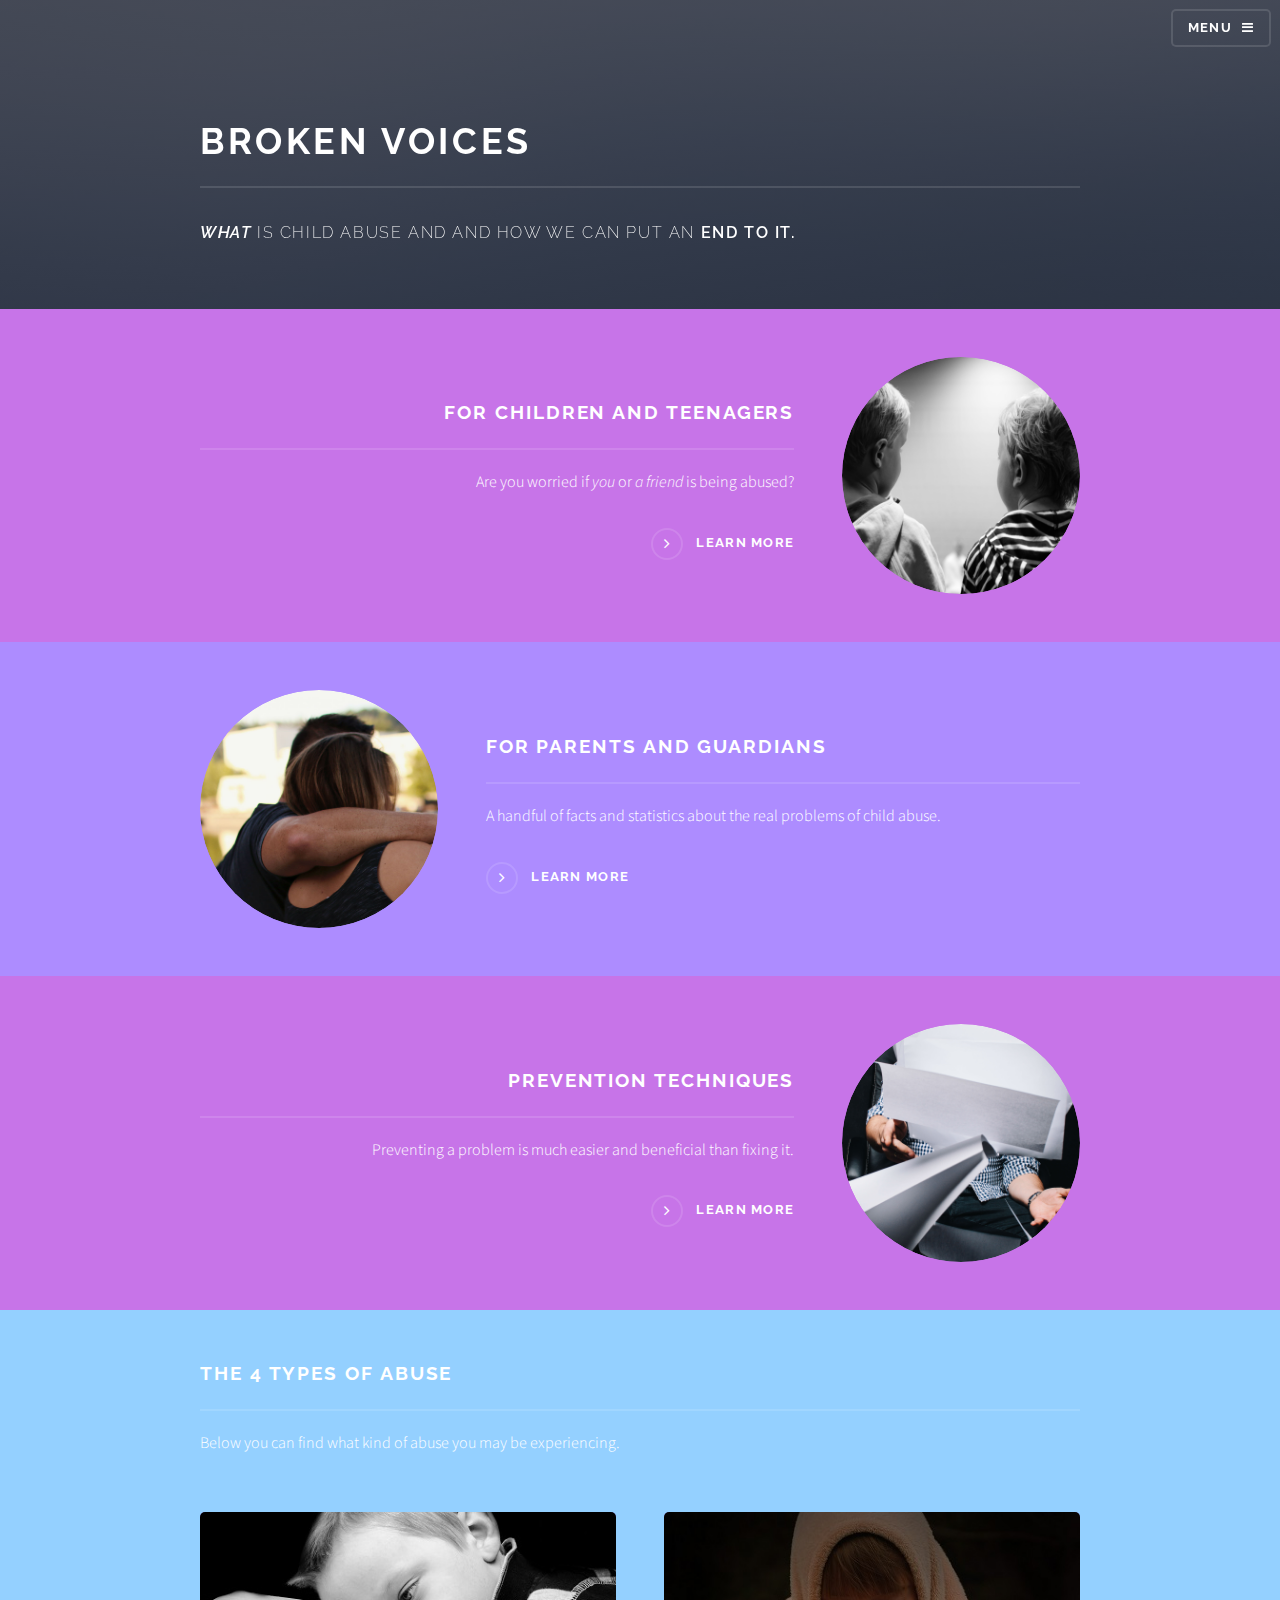
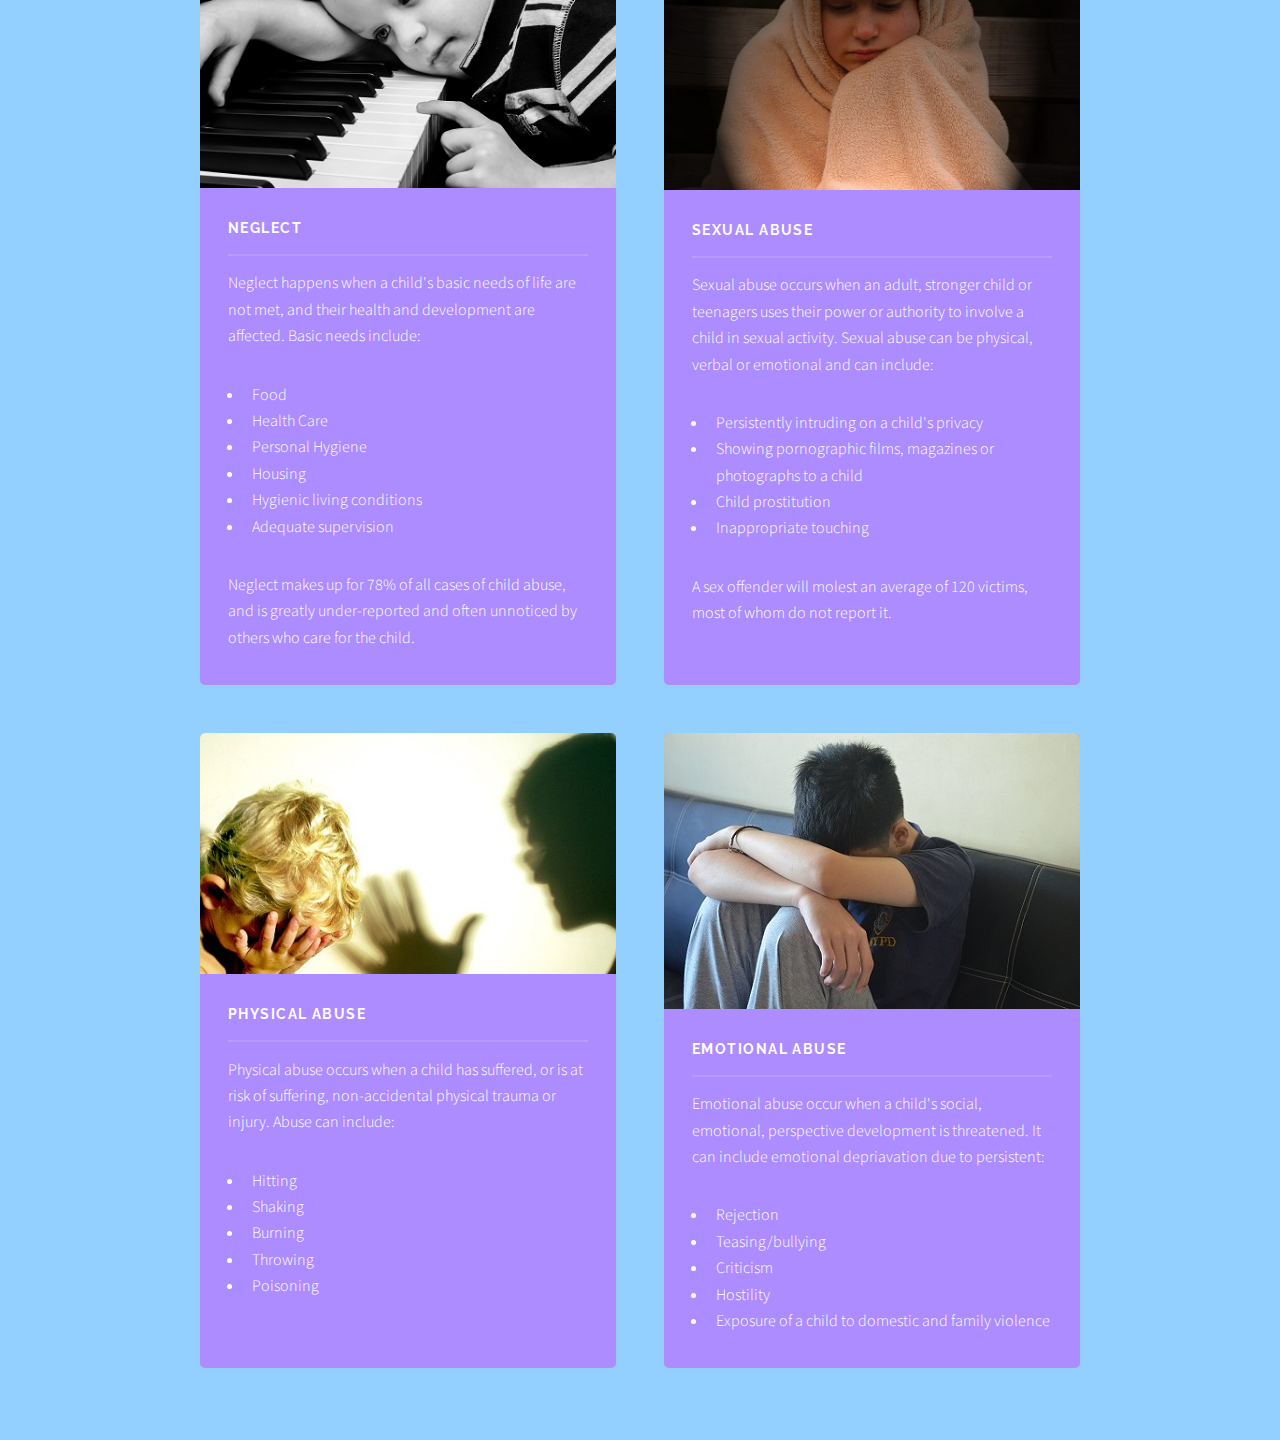
==== index.html @ 7c39f4af "little changes to menu hotfix DART" ====
<!DOCTYPE HTML>
<!--
	Solid State by HTML5 UP
	html5up.net | @n33co
	Free for personal and commercial use under the CCA 3.0 license (html5up.net/license)
-->
<html>
	<head>
		<title>Broken Voices - The Abuse of Children</title>
		<meta charset="utf-8" />
		<meta name="viewport" content="width=device-width, initial-scale=1" />
		<!--[if lte IE 8]><script src="assets/js/ie/html5shiv.js"></script><![endif]-->
		<link rel="stylesheet" href="assets/css/main.css" />
		<!--[if lte IE 9]><link rel="stylesheet" href="assets/css/ie9.css" /><![endif]-->
		<!--[if lte IE 8]><link rel="stylesheet" href="assets/css/ie8.css" /><![endif]-->
        <meta property="og:title" content="Abuse of Children - 
        <meta name="description" content="A site to educate and guide those"/>
	</head>
	<body>

		<!-- Page Wrapper -->
			<div id="page-wrapper">

				<!-- Header -->
					<header id="header" class="alt">
						<h1><a href="index.html">Broken Voices - Home</a></h1>
						<nav>
							<a href="#menu">Menu</a>
						</nav>
					</header>

				<!-- Menu -->
					<nav id="menu">
						<div class="inner">
							<h2>Menu</h2>
							<ul class="links">
								<li><a href="#">Home</a></li>
                                <li><a href="#one">For Children/Teenagers</a></li>
                                <li><a href="#two">For Parents/Guardians</a></li>
                                <li><a href="#three">Prevention</a></li>
								<li><a href="#four">The 4 Types of Abuse</a></li>
							</ul>
							<a href="#" class="close">Close</a>
						</div>
					</nav>

				<!-- Banner -->
					<section id="banner">
						<div class="inner">
							<h2>Broken Voices</h2>
							<p><strong><em>What</em></strong> is child abuse and and how we can put an <strong>end to it.</strong></p>
						</div>
					</section>

				<!-- Wrapper -->
					<section id="wrapper">

						<!-- One -->
							<section id="one" class="wrapper spotlight style1">
								<div class="inner">
									<a href="#" class="image"><img src="images/forkids.jpg" alt="" /></a>
									<div class="content">
										<h2 class="major">For Children and Teenagers</h2>
										<p>Are you worried if <em>you</em> or <em>a friend</em> is being abused?</p>
										<a href="children.html" class="special">Learn more</a>
									</div>
								</div>
							</section>

						<!-- Two -->
							<section id="two" class="wrapper alt spotlight style2">
								<div class="inner">
									<a href="#" class="image"><img src="images/forparents.jpg" alt="" /></a>
									<div class="content">
										<h2 class="major">For Parents and Guardians</h2>
										<p> A handful of facts and statistics about the real problems of child abuse.</p>
										<a href="adults.html" class="special">Learn more</a>
									</div>
								</div>
							</section>

						<!-- Three -->
							<section id="three" class="wrapper spotlight style3">
								<div class="inner">
									<a href="#" class="image"><img src="images/problems.jpg" alt="" /></a>
									<div class="content">
										<h2 class="major">Prevention Techniques</h2>
										<p>Preventing a problem is much easier and beneficial than fixing it.</p>
										<a href="solutions.html" class="special">Learn more</a>
									</div>
								</div>
							</section>
                           

						<!-- Four -->
							<section id="four" class="wrapper alt style1">
								<div class="inner">
									<h2 class="major">The 4 types of Abuse</h2>
									<p>Below you can find what kind of abuse you may be experiencing.</p>
									<section class="features">
										<article>
											<a href="#" class="image"><img src="images/neglect.jpg" alt="" /></a>
											<h3 class="major">Neglect</h3>
											<p>Neglect happens when a child's basic needs of life are not met, and their health and development are affected. Basic needs include:</p>
                                            <ul>
                                                <li>Food
                                                <li>Health Care
                                                <li>Personal Hygiene
                                                <li>Housing
                                                <li>Hygienic living conditions
                                                <li>Adequate supervision
                                            </ul>
                                            <p>Neglect makes up for 78% of all cases of child abuse, and is greatly under-reported and often unnoticed by others who care for the child. </p>
										</article>
										<article>
											<a href="#" class="image"><img src="images/sexual.jpg" alt="" /></a>
											<h3 class="major">SEXUAL ABUSE</h3>
                                            <p>Sexual abuse occurs when an adult, stronger child or teenagers uses their power or authority to involve a child in sexual activity.
                                            Sexual abuse can be physical, verbal or emotional and can include:</p>
											<ul>
                                            <li>Persistently intruding on a child's privacy
                                            <li>Showing pornographic films, magazines or photographs to a child
                                            <li>Child prostitution
                                            <li>Inappropriate touching
                                        </ul>
                                        <p>A sex offender will molest an average of 120 victims, most of whom do not report it.</p>
										</article>
										<article>
											<a href="#" class="image"><img src="images/physical.png" alt="" /></a>
											<h3 class="major">PHYSICAL ABUSE</h3>
											<p>Physical abuse occurs when a child has suffered, or is at risk of suffering, non-accidental physical trauma or injury. Abuse can include:</p>
                                            <ul>
                                            <li>Hitting
                                            <li>Shaking
                                            <li>Burning
                                            <li>Throwing
                                            <li>Poisoning
                                        </ul>
										</article>
										<article>
											<a href="#" class="image"><img src="images/emotional.jpg" alt="" /></a>
											<h3 class="major">Emotional Abuse</h3>
											<p>Emotional abuse occur when a child's social, emotional, perspective development is threatened. It can include emotional depriavation due to persistent:</p>
                                            <ul>
                                                <li>Rejection
                                                <li>Teasing/bullying
                                                <li>Criticism
                                                <li>Hostility
                                                <li>Exposure of a child to domestic and family violence
                                            </ul>
										</article>
									</section>
								</div>
							</section>

					</section>

		<!-- Scripts -->
			<script src="assets/js/skel.min.js"></script>
			<script src="assets/js/jquery.min.js"></script>
			<script src="assets/js/jquery.scrollex.min.js"></script>
			<script src="assets/js/util.js"></script>
			<!--[if lte IE 8]><script src="assets/js/ie/respond.min.js"></script><![endif]-->
			<script src="assets/js/main.js"></script>

	</body>
</html>
---- assets/css/main.css ----
@import url(font-awesome.min.css);
@import url("https://fonts.googleapis.com/css?family=Raleway:200,700|Source+Sans+Pro:300,600,300italic,600italic");

/*
	Solid State by HTML5 UP
	html5up.net | @n33co
	Free for personal and commercial use under the CCA 3.0 license (html5up.net/license)
*/

/* Reset */

	html, body, div, span, applet, object, iframe, h1, h2, h3, h4, h5, h6, p, blockquote, pre, a, abbr, acronym, address, big, cite, code, del, dfn, em, img, ins, kbd, q, s, samp, small, strike, strong, sub, sup, tt, var, b, u, i, center, dl, dt, dd, ol, ul, li, fieldset, form, label, legend, table, caption, tbody, tfoot, thead, tr, th, td, article, aside, canvas, details, embed, figure, figcaption, footer, header, hgroup, menu, nav, output, ruby, section, summary, time, mark, audio, video {
		margin: 0;
		padding: 0;
		border: 0;
		font-size: 100%;
		font: inherit;
		vertical-align: baseline;
	}

	article, aside, details, figcaption, figure, footer, header, hgroup, menu, nav, section {
		display: block;
	}

	body {
		line-height: 1;
	}

	ol, ul {
		list-style: none;
	}

	blockquote, q {
		quotes: none;
	}

	blockquote:before, blockquote:after, q:before, q:after {
		content: '';
		content: none;
	}

	table {
		border-collapse: collapse;
		border-spacing: 0;
	}

	body {
		-webkit-text-size-adjust: none;
	}

/* Box Model */

	*, *:before, *:after {
		-moz-box-sizing: border-box;
		-webkit-box-sizing: border-box;
		box-sizing: border-box;
	}

/* Grid */

	.row {
		border-bottom: solid 1px transparent;
		-moz-box-sizing: border-box;
		-webkit-box-sizing: border-box;
		box-sizing: border-box;
	}

	.row > * {
		float: left;
		-moz-box-sizing: border-box;
		-webkit-box-sizing: border-box;
		box-sizing: border-box;
	}

	.row:after, .row:before {
		content: '';
		display: block;
		clear: both;
		height: 0;
	}

	.row.uniform > * > :first-child {
		margin-top: 0;
	}

	.row.uniform > * > :last-child {
		margin-bottom: 0;
	}

	.row.\30 \25 > * {
		padding: 0 0 0 0em;
	}

	.row.\30 \25 {
		margin: 0 0 -1px 0em;
	}

	.row.uniform.\30 \25 > * {
		padding: 0em 0 0 0em;
	}

	.row.uniform.\30 \25 {
		margin: 0em 0 -1px 0em;
	}

	.row > * {
		padding: 0 0 0 1.75em;
	}

	.row {
		margin: 0 0 -1px -1.75em;
	}

	.row.uniform > * {
		padding: 1.75em 0 0 1.75em;
	}

	.row.uniform {
		margin: -1.75em 0 -1px -1.75em;
	}

	.row.\32 00\25 > * {
		padding: 0 0 0 3.5em;
	}

	.row.\32 00\25 {
		margin: 0 0 -1px -3.5em;
	}

	.row.uniform.\32 00\25 > * {
		padding: 3.5em 0 0 3.5em;
	}

	.row.uniform.\32 00\25 {
		margin: -3.5em 0 -1px -3.5em;
	}

	.row.\31 50\25 > * {
		padding: 0 0 0 2.625em;
	}

	.row.\31 50\25 {
		margin: 0 0 -1px -2.625em;
	}

	.row.uniform.\31 50\25 > * {
		padding: 2.625em 0 0 2.625em;
	}

	.row.uniform.\31 50\25 {
		margin: -2.625em 0 -1px -2.625em;
	}

	.row.\35 0\25 > * {
		padding: 0 0 0 0.875em;
	}

	.row.\35 0\25 {
		margin: 0 0 -1px -0.875em;
	}

	.row.uniform.\35 0\25 > * {
		padding: 0.875em 0 0 0.875em;
	}

	.row.uniform.\35 0\25 {
		margin: -0.875em 0 -1px -0.875em;
	}

	.row.\32 5\25 > * {
		padding: 0 0 0 0.4375em;
	}

	.row.\32 5\25 {
		margin: 0 0 -1px -0.4375em;
	}

	.row.uniform.\32 5\25 > * {
		padding: 0.4375em 0 0 0.4375em;
	}

	.row.uniform.\32 5\25 {
		margin: -0.4375em 0 -1px -0.4375em;
	}

	.\31 2u, .\31 2u\24 {
		width: 100%;
		clear: none;
		margin-left: 0;
	}

	.\31 1u, .\31 1u\24 {
		width: 91.6666666667%;
		clear: none;
		margin-left: 0;
	}

	.\31 0u, .\31 0u\24 {
		width: 83.3333333333%;
		clear: none;
		margin-left: 0;
	}

	.\39 u, .\39 u\24 {
		width: 75%;
		clear: none;
		margin-left: 0;
	}

	.\38 u, .\38 u\24 {
		width: 66.6666666667%;
		clear: none;
		margin-left: 0;
	}

	.\37 u, .\37 u\24 {
		width: 58.3333333333%;
		clear: none;
		margin-left: 0;
	}

	.\36 u, .\36 u\24 {
		width: 50%;
		clear: none;
		margin-left: 0;
	}

	.\35 u, .\35 u\24 {
		width: 41.6666666667%;
		clear: none;
		margin-left: 0;
	}

	.\34 u, .\34 u\24 {
		width: 33.3333333333%;
		clear: none;
		margin-left: 0;
	}

	.\33 u, .\33 u\24 {
		width: 25%;
		clear: none;
		margin-left: 0;
	}

	.\32 u, .\32 u\24 {
		width: 16.6666666667%;
		clear: none;
		margin-left: 0;
	}

	.\31 u, .\31 u\24 {
		width: 8.3333333333%;
		clear: none;
		margin-left: 0;
	}

	.\31 2u\24 + *,
	.\31 1u\24 + *,
	.\31 0u\24 + *,
	.\39 u\24 + *,
	.\38 u\24 + *,
	.\37 u\24 + *,
	.\36 u\24 + *,
	.\35 u\24 + *,
	.\34 u\24 + *,
	.\33 u\24 + *,
	.\32 u\24 + *,
	.\31 u\24 + * {
		clear: left;
	}

	.\-11u {
		margin-left: 91.66667%;
	}

	.\-10u {
		margin-left: 83.33333%;
	}

	.\-9u {
		margin-left: 75%;
	}

	.\-8u {
		margin-left: 66.66667%;
	}

	.\-7u {
		margin-left: 58.33333%;
	}

	.\-6u {
		margin-left: 50%;
	}

	.\-5u {
		margin-left: 41.66667%;
	}

	.\-4u {
		margin-left: 33.33333%;
	}

	.\-3u {
		margin-left: 25%;
	}

	.\-2u {
		margin-left: 16.66667%;
	}

	.\-1u {
		margin-left: 8.33333%;
	}

	@media screen and (max-width: 1680px) {

		.row > * {
			padding: 0 0 0 1.75em;
		}

		.row {
			margin: 0 0 -1px -1.75em;
		}

		.row.uniform > * {
			padding: 1.75em 0 0 1.75em;
		}

		.row.uniform {
			margin: -1.75em 0 -1px -1.75em;
		}

		.row.\32 00\25 > * {
			padding: 0 0 0 3.5em;
		}

		.row.\32 00\25 {
			margin: 0 0 -1px -3.5em;
		}

		.row.uniform.\32 00\25 > * {
			padding: 3.5em 0 0 3.5em;
		}

		.row.uniform.\32 00\25 {
			margin: -3.5em 0 -1px -3.5em;
		}

		.row.\31 50\25 > * {
			padding: 0 0 0 2.625em;
		}

		.row.\31 50\25 {
			margin: 0 0 -1px -2.625em;
		}

		.row.uniform.\31 50\25 > * {
			padding: 2.625em 0 0 2.625em;
		}

		.row.uniform.\31 50\25 {
			margin: -2.625em 0 -1px -2.625em;
		}

		.row.\35 0\25 > * {
			padding: 0 0 0 0.875em;
		}

		.row.\35 0\25 {
			margin: 0 0 -1px -0.875em;
		}

		.row.uniform.\35 0\25 > * {
			padding: 0.875em 0 0 0.875em;
		}

		.row.uniform.\35 0\25 {
			margin: -0.875em 0 -1px -0.875em;
		}

		.row.\32 5\25 > * {
			padding: 0 0 0 0.4375em;
		}

		.row.\32 5\25 {
			margin: 0 0 -1px -0.4375em;
		}

		.row.uniform.\32 5\25 > * {
			padding: 0.4375em 0 0 0.4375em;
		}

		.row.uniform.\32 5\25 {
			margin: -0.4375em 0 -1px -0.4375em;
		}

		.\31 2u\28xlarge\29, .\31 2u\24\28xlarge\29 {
			width: 100%;
			clear: none;
			margin-left: 0;
		}

		.\31 1u\28xlarge\29, .\31 1u\24\28xlarge\29 {
			width: 91.6666666667%;
			clear: none;
			margin-left: 0;
		}

		.\31 0u\28xlarge\29, .\31 0u\24\28xlarge\29 {
			width: 83.3333333333%;
			clear: none;
			margin-left: 0;
		}

		.\39 u\28xlarge\29, .\39 u\24\28xlarge\29 {
			width: 75%;
			clear: none;
			margin-left: 0;
		}

		.\38 u\28xlarge\29, .\38 u\24\28xlarge\29 {
			width: 66.6666666667%;
			clear: none;
			margin-left: 0;
		}

		.\37 u\28xlarge\29, .\37 u\24\28xlarge\29 {
			width: 58.3333333333%;
			clear: none;
			margin-left: 0;
		}

		.\36 u\28xlarge\29, .\36 u\24\28xlarge\29 {
			width: 50%;
			clear: none;
			margin-left: 0;
		}

		.\35 u\28xlarge\29, .\35 u\24\28xlarge\29 {
			width: 41.6666666667%;
			clear: none;
			margin-left: 0;
		}

		.\34 u\28xlarge\29, .\34 u\24\28xlarge\29 {
			width: 33.3333333333%;
			clear: none;
			margin-left: 0;
		}

		.\33 u\28xlarge\29, .\33 u\24\28xlarge\29 {
			width: 25%;
			clear: none;
			margin-left: 0;
		}

		.\32 u\28xlarge\29, .\32 u\24\28xlarge\29 {
			width: 16.6666666667%;
			clear: none;
			margin-left: 0;
		}

		.\31 u\28xlarge\29, .\31 u\24\28xlarge\29 {
			width: 8.3333333333%;
			clear: none;
			margin-left: 0;
		}

		.\31 2u\24\28xlarge\29 + *,
		.\31 1u\24\28xlarge\29 + *,
		.\31 0u\24\28xlarge\29 + *,
		.\39 u\24\28xlarge\29 + *,
		.\38 u\24\28xlarge\29 + *,
		.\37 u\24\28xlarge\29 + *,
		.\36 u\24\28xlarge\29 + *,
		.\35 u\24\28xlarge\29 + *,
		.\34 u\24\28xlarge\29 + *,
		.\33 u\24\28xlarge\29 + *,
		.\32 u\24\28xlarge\29 + *,
		.\31 u\24\28xlarge\29 + * {
			clear: left;
		}

		.\-11u\28xlarge\29 {
			margin-left: 91.66667%;
		}

		.\-10u\28xlarge\29 {
			margin-left: 83.33333%;
		}

		.\-9u\28xlarge\29 {
			margin-left: 75%;
		}

		.\-8u\28xlarge\29 {
			margin-left: 66.66667%;
		}

		.\-7u\28xlarge\29 {
			margin-left: 58.33333%;
		}

		.\-6u\28xlarge\29 {
			margin-left: 50%;
		}

		.\-5u\28xlarge\29 {
			margin-left: 41.66667%;
		}

		.\-4u\28xlarge\29 {
			margin-left: 33.33333%;
		}

		.\-3u\28xlarge\29 {
			margin-left: 25%;
		}

		.\-2u\28xlarge\29 {
			margin-left: 16.66667%;
		}

		.\-1u\28xlarge\29 {
			margin-left: 8.33333%;
		}

	}

	@media screen and (max-width: 1280px) {

		.row > * {
			padding: 0 0 0 1.75em;
		}

		.row {
			margin: 0 0 -1px -1.75em;
		}

		.row.uniform > * {
			padding: 1.75em 0 0 1.75em;
		}

		.row.uniform {
			margin: -1.75em 0 -1px -1.75em;
		}

		.row.\32 00\25 > * {
			padding: 0 0 0 3.5em;
		}

		.row.\32 00\25 {
			margin: 0 0 -1px -3.5em;
		}

		.row.uniform.\32 00\25 > * {
			padding: 3.5em 0 0 3.5em;
		}

		.row.uniform.\32 00\25 {
			margin: -3.5em 0 -1px -3.5em;
		}

		.row.\31 50\25 > * {
			padding: 0 0 0 2.625em;
		}

		.row.\31 50\25 {
			margin: 0 0 -1px -2.625em;
		}

		.row.uniform.\31 50\25 > * {
			padding: 2.625em 0 0 2.625em;
		}

		.row.uniform.\31 50\25 {
			margin: -2.625em 0 -1px -2.625em;
		}

		.row.\35 0\25 > * {
			padding: 0 0 0 0.875em;
		}

		.row.\35 0\25 {
			margin: 0 0 -1px -0.875em;
		}

		.row.uniform.\35 0\25 > * {
			padding: 0.875em 0 0 0.875em;
		}

		.row.uniform.\35 0\25 {
			margin: -0.875em 0 -1px -0.875em;
		}

		.row.\32 5\25 > * {
			padding: 0 0 0 0.4375em;
		}

		.row.\32 5\25 {
			margin: 0 0 -1px -0.4375em;
		}

		.row.uniform.\32 5\25 > * {
			padding: 0.4375em 0 0 0.4375em;
		}

		.row.uniform.\32 5\25 {
			margin: -0.4375em 0 -1px -0.4375em;
		}

		.\31 2u\28large\29, .\31 2u\24\28large\29 {
			width: 100%;
			clear: none;
			margin-left: 0;
		}

		.\31 1u\28large\29, .\31 1u\24\28large\29 {
			width: 91.6666666667%;
			clear: none;
			margin-left: 0;
		}

		.\31 0u\28large\29, .\31 0u\24\28large\29 {
			width: 83.3333333333%;
			clear: none;
			margin-left: 0;
		}

		.\39 u\28large\29, .\39 u\24\28large\29 {
			width: 75%;
			clear: none;
			margin-left: 0;
		}

		.\38 u\28large\29, .\38 u\24\28large\29 {
			width: 66.6666666667%;
			clear: none;
			margin-left: 0;
		}

		.\37 u\28large\29, .\37 u\24\28large\29 {
			width: 58.3333333333%;
			clear: none;
			margin-left: 0;
		}

		.\36 u\28large\29, .\36 u\24\28large\29 {
			width: 50%;
			clear: none;
			margin-left: 0;
		}

		.\35 u\28large\29, .\35 u\24\28large\29 {
			width: 41.6666666667%;
			clear: none;
			margin-left: 0;
		}

		.\34 u\28large\29, .\34 u\24\28large\29 {
			width: 33.3333333333%;
			clear: none;
			margin-left: 0;
		}

		.\33 u\28large\29, .\33 u\24\28large\29 {
			width: 25%;
			clear: none;
			margin-left: 0;
		}

		.\32 u\28large\29, .\32 u\24\28large\29 {
			width: 16.6666666667%;
			clear: none;
			margin-left: 0;
		}

		.\31 u\28large\29, .\31 u\24\28large\29 {
			width: 8.3333333333%;
			clear: none;
			margin-left: 0;
		}

		.\31 2u\24\28large\29 + *,
		.\31 1u\24\28large\29 + *,
		.\31 0u\24\28large\29 + *,
		.\39 u\24\28large\29 + *,
		.\38 u\24\28large\29 + *,
		.\37 u\24\28large\29 + *,
		.\36 u\24\28large\29 + *,
		.\35 u\24\28large\29 + *,
		.\34 u\24\28large\29 + *,
		.\33 u\24\28large\29 + *,
		.\32 u\24\28large\29 + *,
		.\31 u\24\28large\29 + * {
			clear: left;
		}

		.\-11u\28large\29 {
			margin-left: 91.66667%;
		}

		.\-10u\28large\29 {
			margin-left: 83.33333%;
		}

		.\-9u\28large\29 {
			margin-left: 75%;
		}

		.\-8u\28large\29 {
			margin-left: 66.66667%;
		}

		.\-7u\28large\29 {
			margin-left: 58.33333%;
		}

		.\-6u\28large\29 {
			margin-left: 50%;
		}

		.\-5u\28large\29 {
			margin-left: 41.66667%;
		}

		.\-4u\28large\29 {
			margin-left: 33.33333%;
		}

		.\-3u\28large\29 {
			margin-left: 25%;
		}

		.\-2u\28large\29 {
			margin-left: 16.66667%;
		}

		.\-1u\28large\29 {
			margin-left: 8.33333%;
		}

	}

	@media screen and (max-width: 980px) {

		.row > * {
			padding: 0 0 0 1.75em;
		}

		.row {
			margin: 0 0 -1px -1.75em;
		}

		.row.uniform > * {
			padding: 1.75em 0 0 1.75em;
		}

		.row.uniform {
			margin: -1.75em 0 -1px -1.75em;
		}

		.row.\32 00\25 > * {
			padding: 0 0 0 3.5em;
		}

		.row.\32 00\25 {
			margin: 0 0 -1px -3.5em;
		}

		.row.uniform.\32 00\25 > * {
			padding: 3.5em 0 0 3.5em;
		}

		.row.uniform.\32 00\25 {
			margin: -3.5em 0 -1px -3.5em;
		}

		.row.\31 50\25 > * {
			padding: 0 0 0 2.625em;
		}

		.row.\31 50\25 {
			margin: 0 0 -1px -2.625em;
		}

		.row.uniform.\31 50\25 > * {
			padding: 2.625em 0 0 2.625em;
		}

		.row.uniform.\31 50\25 {
			margin: -2.625em 0 -1px -2.625em;
		}

		.row.\35 0\25 > * {
			padding: 0 0 0 0.875em;
		}

		.row.\35 0\25 {
			margin: 0 0 -1px -0.875em;
		}

		.row.uniform.\35 0\25 > * {
			padding: 0.875em 0 0 0.875em;
		}

		.row.uniform.\35 0\25 {
			margin: -0.875em 0 -1px -0.875em;
		}

		.row.\32 5\25 > * {
			padding: 0 0 0 0.4375em;
		}

		.row.\32 5\25 {
			margin: 0 0 -1px -0.4375em;
		}

		.row.uniform.\32 5\25 > * {
			padding: 0.4375em 0 0 0.4375em;
		}

		.row.uniform.\32 5\25 {
			margin: -0.4375em 0 -1px -0.4375em;
		}

		.\31 2u\28medium\29, .\31 2u\24\28medium\29 {
			width: 100%;
			clear: none;
			margin-left: 0;
		}

		.\31 1u\28medium\29, .\31 1u\24\28medium\29 {
			width: 91.6666666667%;
			clear: none;
			margin-left: 0;
		}

		.\31 0u\28medium\29, .\31 0u\24\28medium\29 {
			width: 83.3333333333%;
			clear: none;
			margin-left: 0;
		}

		.\39 u\28medium\29, .\39 u\24\28medium\29 {
			width: 75%;
			clear: none;
			margin-left: 0;
		}

		.\38 u\28medium\29, .\38 u\24\28medium\29 {
			width: 66.6666666667%;
			clear: none;
			margin-left: 0;
		}

		.\37 u\28medium\29, .\37 u\24\28medium\29 {
			width: 58.3333333333%;
			clear: none;
			margin-left: 0;
		}

		.\36 u\28medium\29, .\36 u\24\28medium\29 {
			width: 50%;
			clear: none;
			margin-left: 0;
		}

		.\35 u\28medium\29, .\35 u\24\28medium\29 {
			width: 41.6666666667%;
			clear: none;
			margin-left: 0;
		}

		.\34 u\28medium\29, .\34 u\24\28medium\29 {
			width: 33.3333333333%;
			clear: none;
			margin-left: 0;
		}

		.\33 u\28medium\29, .\33 u\24\28medium\29 {
			width: 25%;
			clear: none;
			margin-left: 0;
		}

		.\32 u\28medium\29, .\32 u\24\28medium\29 {
			width: 16.6666666667%;
			clear: none;
			margin-left: 0;
		}

		.\31 u\28medium\29, .\31 u\24\28medium\29 {
			width: 8.3333333333%;
			clear: none;
			margin-left: 0;
		}

		.\31 2u\24\28medium\29 + *,
		.\31 1u\24\28medium\29 + *,
		.\31 0u\24\28medium\29 + *,
		.\39 u\24\28medium\29 + *,
		.\38 u\24\28medium\29 + *,
		.\37 u\24\28medium\29 + *,
		.\36 u\24\28medium\29 + *,
		.\35 u\24\28medium\29 + *,
		.\34 u\24\28medium\29 + *,
		.\33 u\24\28medium\29 + *,
		.\32 u\24\28medium\29 + *,
		.\31 u\24\28medium\29 + * {
			clear: left;
		}

		.\-11u\28medium\29 {
			margin-left: 91.66667%;
		}

		.\-10u\28medium\29 {
			margin-left: 83.33333%;
		}

		.\-9u\28medium\29 {
			margin-left: 75%;
		}

		.\-8u\28medium\29 {
			margin-left: 66.66667%;
		}

		.\-7u\28medium\29 {
			margin-left: 58.33333%;
		}

		.\-6u\28medium\29 {
			margin-left: 50%;
		}

		.\-5u\28medium\29 {
			margin-left: 41.66667%;
		}

		.\-4u\28medium\29 {
			margin-left: 33.33333%;
		}

		.\-3u\28medium\29 {
			margin-left: 25%;
		}

		.\-2u\28medium\29 {
			margin-left: 16.66667%;
		}

		.\-1u\28medium\29 {
			margin-left: 8.33333%;
		}

	}

	@media screen and (max-width: 736px) {

		.row > * {
			padding: 0 0 0 1.25em;
		}

		.row {
			margin: 0 0 -1px -1.25em;
		}

		.row.uniform > * {
			padding: 1.25em 0 0 1.25em;
		}

		.row.uniform {
			margin: -1.25em 0 -1px -1.25em;
		}

		.row.\32 00\25 > * {
			padding: 0 0 0 2.5em;
		}

		.row.\32 00\25 {
			margin: 0 0 -1px -2.5em;
		}

		.row.uniform.\32 00\25 > * {
			padding: 2.5em 0 0 2.5em;
		}

		.row.uniform.\32 00\25 {
			margin: -2.5em 0 -1px -2.5em;
		}

		.row.\31 50\25 > * {
			padding: 0 0 0 1.875em;
		}

		.row.\31 50\25 {
			margin: 0 0 -1px -1.875em;
		}

		.row.uniform.\31 50\25 > * {
			padding: 1.875em 0 0 1.875em;
		}

		.row.uniform.\31 50\25 {
			margin: -1.875em 0 -1px -1.875em;
		}

		.row.\35 0\25 > * {
			padding: 0 0 0 0.625em;
		}

		.row.\35 0\25 {
			margin: 0 0 -1px -0.625em;
		}

		.row.uniform.\35 0\25 > * {
			padding: 0.625em 0 0 0.625em;
		}

		.row.uniform.\35 0\25 {
			margin: -0.625em 0 -1px -0.625em;
		}

		.row.\32 5\25 > * {
			padding: 0 0 0 0.3125em;
		}

		.row.\32 5\25 {
			margin: 0 0 -1px -0.3125em;
		}

		.row.uniform.\32 5\25 > * {
			padding: 0.3125em 0 0 0.3125em;
		}

		.row.uniform.\32 5\25 {
			margin: -0.3125em 0 -1px -0.3125em;
		}

		.\31 2u\28small\29, .\31 2u\24\28small\29 {
			width: 100%;
			clear: none;
			margin-left: 0;
		}

		.\31 1u\28small\29, .\31 1u\24\28small\29 {
			width: 91.6666666667%;
			clear: none;
			margin-left: 0;
		}

		.\31 0u\28small\29, .\31 0u\24\28small\29 {
			width: 83.3333333333%;
			clear: none;
			margin-left: 0;
		}

		.\39 u\28small\29, .\39 u\24\28small\29 {
			width: 75%;
			clear: none;
			margin-left: 0;
		}

		.\38 u\28small\29, .\38 u\24\28small\29 {
			width: 66.6666666667%;
			clear: none;
			margin-left: 0;
		}

		.\37 u\28small\29, .\37 u\24\28small\29 {
			width: 58.3333333333%;
			clear: none;
			margin-left: 0;
		}

		.\36 u\28small\29, .\36 u\24\28small\29 {
			width: 50%;
			clear: none;
			margin-left: 0;
		}

		.\35 u\28small\29, .\35 u\24\28small\29 {
			width: 41.6666666667%;
			clear: none;
			margin-left: 0;
		}

		.\34 u\28small\29, .\34 u\24\28small\29 {
			width: 33.3333333333%;
			clear: none;
			margin-left: 0;
		}

		.\33 u\28small\29, .\33 u\24\28small\29 {
			width: 25%;
			clear: none;
			margin-left: 0;
		}

		.\32 u\28small\29, .\32 u\24\28small\29 {
			width: 16.6666666667%;
			clear: none;
			margin-left: 0;
		}

		.\31 u\28small\29, .\31 u\24\28small\29 {
			width: 8.3333333333%;
			clear: none;
			margin-left: 0;
		}

		.\31 2u\24\28small\29 + *,
		.\31 1u\24\28small\29 + *,
		.\31 0u\24\28small\29 + *,
		.\39 u\24\28small\29 + *,
		.\38 u\24\28small\29 + *,
		.\37 u\24\28small\29 + *,
		.\36 u\24\28small\29 + *,
		.\35 u\24\28small\29 + *,
		.\34 u\24\28small\29 + *,
		.\33 u\24\28small\29 + *,
		.\32 u\24\28small\29 + *,
		.\31 u\24\28small\29 + * {
			clear: left;
		}

		.\-11u\28small\29 {
			margin-left: 91.66667%;
		}

		.\-10u\28small\29 {
			margin-left: 83.33333%;
		}

		.\-9u\28small\29 {
			margin-left: 75%;
		}

		.\-8u\28small\29 {
			margin-left: 66.66667%;
		}

		.\-7u\28small\29 {
			margin-left: 58.33333%;
		}

		.\-6u\28small\29 {
			margin-left: 50%;
		}

		.\-5u\28small\29 {
			margin-left: 41.66667%;
		}

		.\-4u\28small\29 {
			margin-left: 33.33333%;
		}

		.\-3u\28small\29 {
			margin-left: 25%;
		}

		.\-2u\28small\29 {
			margin-left: 16.66667%;
		}

		.\-1u\28small\29 {
			margin-left: 8.33333%;
		}

	}

	@media screen and (max-width: 640px) {

		.row > * {
			padding: 0 0 0 1.25em;
		}

		.row {
			margin: 0 0 -1px -1.25em;
		}

		.row.uniform > * {
			padding: 1.25em 0 0 1.25em;
		}

		.row.uniform {
			margin: -1.25em 0 -1px -1.25em;
		}

		.row.\32 00\25 > * {
			padding: 0 0 0 2.5em;
		}

		.row.\32 00\25 {
			margin: 0 0 -1px -2.5em;
		}

		.row.uniform.\32 00\25 > * {
			padding: 2.5em 0 0 2.5em;
		}

		.row.uniform.\32 00\25 {
			margin: -2.5em 0 -1px -2.5em;
		}

		.row.\31 50\25 > * {
			padding: 0 0 0 1.875em;
		}

		.row.\31 50\25 {
			margin: 0 0 -1px -1.875em;
		}

		.row.uniform.\31 50\25 > * {
			padding: 1.875em 0 0 1.875em;
		}

		.row.uniform.\31 50\25 {
			margin: -1.875em 0 -1px -1.875em;
		}

		.row.\35 0\25 > * {
			padding: 0 0 0 0.625em;
		}

		.row.\35 0\25 {
			margin: 0 0 -1px -0.625em;
		}

		.row.uniform.\35 0\25 > * {
			padding: 0.625em 0 0 0.625em;
		}

		.row.uniform.\35 0\25 {
			margin: -0.625em 0 -1px -0.625em;
		}

		.row.\32 5\25 > * {
			padding: 0 0 0 0.3125em;
		}

		.row.\32 5\25 {
			margin: 0 0 -1px -0.3125em;
		}

		.row.uniform.\32 5\25 > * {
			padding: 0.3125em 0 0 0.3125em;
		}

		.row.uniform.\32 5\25 {
			margin: -0.3125em 0 -1px -0.3125em;
		}

		.\31 2u\28xsmall\29, .\31 2u\24\28xsmall\29 {
			width: 100%;
			clear: none;
			margin-left: 0;
		}

		.\31 1u\28xsmall\29, .\31 1u\24\28xsmall\29 {
			width: 91.6666666667%;
			clear: none;
			margin-left: 0;
		}

		.\31 0u\28xsmall\29, .\31 0u\24\28xsmall\29 {
			width: 83.3333333333%;
			clear: none;
			margin-left: 0;
		}

		.\39 u\28xsmall\29, .\39 u\24\28xsmall\29 {
			width: 75%;
			clear: none;
			margin-left: 0;
		}

		.\38 u\28xsmall\29, .\38 u\24\28xsmall\29 {
			width: 66.6666666667%;
			clear: none;
			margin-left: 0;
		}

		.\37 u\28xsmall\29, .\37 u\24\28xsmall\29 {
			width: 58.3333333333%;
			clear: none;
			margin-left: 0;
		}

		.\36 u\28xsmall\29, .\36 u\24\28xsmall\29 {
			width: 50%;
			clear: none;
			margin-left: 0;
		}

		.\35 u\28xsmall\29, .\35 u\24\28xsmall\29 {
			width: 41.6666666667%;
			clear: none;
			margin-left: 0;
		}

		.\34 u\28xsmall\29, .\34 u\24\28xsmall\29 {
			width: 33.3333333333%;
			clear: none;
			margin-left: 0;
		}

		.\33 u\28xsmall\29, .\33 u\24\28xsmall\29 {
			width: 25%;
			clear: none;
			margin-left: 0;
		}

		.\32 u\28xsmall\29, .\32 u\24\28xsmall\29 {
			width: 16.6666666667%;
			clear: none;
			margin-left: 0;
		}

		.\31 u\28xsmall\29, .\31 u\24\28xsmall\29 {
			width: 8.3333333333%;
			clear: none;
			margin-left: 0;
		}

		.\31 2u\24\28xsmall\29 + *,
		.\31 1u\24\28xsmall\29 + *,
		.\31 0u\24\28xsmall\29 + *,
		.\39 u\24\28xsmall\29 + *,
		.\38 u\24\28xsmall\29 + *,
		.\37 u\24\28xsmall\29 + *,
		.\36 u\24\28xsmall\29 + *,
		.\35 u\24\28xsmall\29 + *,
		.\34 u\24\28xsmall\29 + *,
		.\33 u\24\28xsmall\29 + *,
		.\32 u\24\28xsmall\29 + *,
		.\31 u\24\28xsmall\29 + * {
			clear: left;
		}

		.\-11u\28xsmall\29 {
			margin-left: 91.66667%;
		}

		.\-10u\28xsmall\29 {
			margin-left: 83.33333%;
		}

		.\-9u\28xsmall\29 {
			margin-left: 75%;
		}

		.\-8u\28xsmall\29 {
			margin-left: 66.66667%;
		}

		.\-7u\28xsmall\29 {
			margin-left: 58.33333%;
		}

		.\-6u\28xsmall\29 {
			margin-left: 50%;
		}

		.\-5u\28xsmall\29 {
			margin-left: 41.66667%;
		}

		.\-4u\28xsmall\29 {
			margin-left: 33.33333%;
		}

		.\-3u\28xsmall\29 {
			margin-left: 25%;
		}

		.\-2u\28xsmall\29 {
			margin-left: 16.66667%;
		}

		.\-1u\28xsmall\29 {
			margin-left: 8.33333%;
		}

	}

	@media screen and (max-width: 360px) {

		.row > * {
			padding: 0 0 0 1.25em;
		}

		.row {
			margin: 0 0 -1px -1.25em;
		}

		.row.uniform > * {
			padding: 1.25em 0 0 1.25em;
		}

		.row.uniform {
			margin: -1.25em 0 -1px -1.25em;
		}

		.row.\32 00\25 > * {
			padding: 0 0 0 2.5em;
		}

		.row.\32 00\25 {
			margin: 0 0 -1px -2.5em;
		}

		.row.uniform.\32 00\25 > * {
			padding: 2.5em 0 0 2.5em;
		}

		.row.uniform.\32 00\25 {
			margin: -2.5em 0 -1px -2.5em;
		}

		.row.\31 50\25 > * {
			padding: 0 0 0 1.875em;
		}

		.row.\31 50\25 {
			margin: 0 0 -1px -1.875em;
		}

		.row.uniform.\31 50\25 > * {
			padding: 1.875em 0 0 1.875em;
		}

		.row.uniform.\31 50\25 {
			margin: -1.875em 0 -1px -1.875em;
		}

		.row.\35 0\25 > * {
			padding: 0 0 0 0.625em;
		}

		.row.\35 0\25 {
			margin: 0 0 -1px -0.625em;
		}

		.row.uniform.\35 0\25 > * {
			padding: 0.625em 0 0 0.625em;
		}

		.row.uniform.\35 0\25 {
			margin: -0.625em 0 -1px -0.625em;
		}

		.row.\32 5\25 > * {
			padding: 0 0 0 0.3125em;
		}

		.row.\32 5\25 {
			margin: 0 0 -1px -0.3125em;
		}

		.row.uniform.\32 5\25 > * {
			padding: 0.3125em 0 0 0.3125em;
		}

		.row.uniform.\32 5\25 {
			margin: -0.3125em 0 -1px -0.3125em;
		}

		.\31 2u\28xxsmall\29, .\31 2u\24\28xxsmall\29 {
			width: 100%;
			clear: none;
			margin-left: 0;
		}

		.\31 1u\28xxsmall\29, .\31 1u\24\28xxsmall\29 {
			width: 91.6666666667%;
			clear: none;
			margin-left: 0;
		}

		.\31 0u\28xxsmall\29, .\31 0u\24\28xxsmall\29 {
			width: 83.3333333333%;
			clear: none;
			margin-left: 0;
		}

		.\39 u\28xxsmall\29, .\39 u\24\28xxsmall\29 {
			width: 75%;
			clear: none;
			margin-left: 0;
		}

		.\38 u\28xxsmall\29, .\38 u\24\28xxsmall\29 {
			width: 66.6666666667%;
			clear: none;
			margin-left: 0;
		}

		.\37 u\28xxsmall\29, .\37 u\24\28xxsmall\29 {
			width: 58.3333333333%;
			clear: none;
			margin-left: 0;
		}

		.\36 u\28xxsmall\29, .\36 u\24\28xxsmall\29 {
			width: 50%;
			clear: none;
			margin-left: 0;
		}

		.\35 u\28xxsmall\29, .\35 u\24\28xxsmall\29 {
			width: 41.6666666667%;
			clear: none;
			margin-left: 0;
		}

		.\34 u\28xxsmall\29, .\34 u\24\28xxsmall\29 {
			width: 33.3333333333%;
			clear: none;
			margin-left: 0;
		}

		.\33 u\28xxsmall\29, .\33 u\24\28xxsmall\29 {
			width: 25%;
			clear: none;
			margin-left: 0;
		}

		.\32 u\28xxsmall\29, .\32 u\24\28xxsmall\29 {
			width: 16.6666666667%;
			clear: none;
			margin-left: 0;
		}

		.\31 u\28xxsmall\29, .\31 u\24\28xxsmall\29 {
			width: 8.3333333333%;
			clear: none;
			margin-left: 0;
		}

		.\31 2u\24\28xxsmall\29 + *,
		.\31 1u\24\28xxsmall\29 + *,
		.\31 0u\24\28xxsmall\29 + *,
		.\39 u\24\28xxsmall\29 + *,
		.\38 u\24\28xxsmall\29 + *,
		.\37 u\24\28xxsmall\29 + *,
		.\36 u\24\28xxsmall\29 + *,
		.\35 u\24\28xxsmall\29 + *,
		.\34 u\24\28xxsmall\29 + *,
		.\33 u\24\28xxsmall\29 + *,
		.\32 u\24\28xxsmall\29 + *,
		.\31 u\24\28xxsmall\29 + * {
			clear: left;
		}

		.\-11u\28xxsmall\29 {
			margin-left: 91.66667%;
		}

		.\-10u\28xxsmall\29 {
			margin-left: 83.33333%;
		}

		.\-9u\28xxsmall\29 {
			margin-left: 75%;
		}

		.\-8u\28xxsmall\29 {
			margin-left: 66.66667%;
		}

		.\-7u\28xxsmall\29 {
			margin-left: 58.33333%;
		}

		.\-6u\28xxsmall\29 {
			margin-left: 50%;
		}

		.\-5u\28xxsmall\29 {
			margin-left: 41.66667%;
		}

		.\-4u\28xxsmall\29 {
			margin-left: 33.33333%;
		}

		.\-3u\28xxsmall\29 {
			margin-left: 25%;
		}

		.\-2u\28xxsmall\29 {
			margin-left: 16.66667%;
		}

		.\-1u\28xxsmall\29 {
			margin-left: 8.33333%;
		}

	}

/* Basic */

	@-ms-viewport {
		width: device-width;
	}

	body {
		-ms-overflow-style: scrollbar;
	}

	@media screen and (max-width: 640px) {

		html, body {
			min-width: 320px;
		}

	}

	body {
		background-color: #94D0FF;
		background-image: linear-gradient(to top, rgba(148, 208, 255, 0.8), rgba(148, 208, 255, 0.8)), url("../../images/bg.jpg");
		background-size: auto, cover;
		background-attachment: fixed, fixed;
		background-position: center, center;
	}

		body.is-loading *, body.is-loading *:before, body.is-loading *:after {
			-moz-animation: none !important;
			-webkit-animation: none !important;
			-ms-animation: none !important;
			animation: none !important;
			-moz-transition: none !important;
			-webkit-transition: none !important;
			-ms-transition: none !important;
			transition: none !important;
		}

/* Type */

	body, input, select, textarea {
		color: #ffffff;
		font-family: "Source Sans Pro", Helvetica, sans-serif;
		font-size: 16.5pt;
		font-weight: 300;
		line-height: 1.65;
	}

		@media screen and (max-width: 1680px) {

			body, input, select, textarea {
				font-size: 13pt;
			}

		}

		@media screen and (max-width: 1280px) {

			body, input, select, textarea {
				font-size: 12pt;
			}

		}

		@media screen and (max-width: 980px) {

			body, input, select, textarea {
				font-size: 12pt;
			}

		}

		@media screen and (max-width: 736px) {

			body, input, select, textarea {
				font-size: 12pt;
			}

		}

		@media screen and (max-width: 640px) {

			body, input, select, textarea {
				font-size: 12pt;
			}

		}

	a {
		-moz-transition: color 0.2s ease-in-out, border-bottom-color 0.2s ease-in-out;
		-webkit-transition: color 0.2s ease-in-out, border-bottom-color 0.2s ease-in-out;
		-ms-transition: color 0.2s ease-in-out, border-bottom-color 0.2s ease-in-out;
		transition: color 0.2s ease-in-out, border-bottom-color 0.2s ease-in-out;
		border-bottom: dotted 1px rgba(255, 255, 255, 0.35);
		color: #ffffff;
		text-decoration: none;
	}

		a:hover {
			border-bottom-color: transparent;
			color: #ffffff !important;
		}

		a.special:not(.button) {
			text-decoration: none;
			border-bottom: 0;
			display: block;
			font-family: Raleway, Helvetica, sans-serif;
			font-size: 0.8em;
			font-weight: 700;
			letter-spacing: 0.1em;
			margin: 0 0 2em 0;
			text-transform: uppercase;
		}

			a.special:not(.button):before {
				-moz-osx-font-smoothing: grayscale;
				-webkit-font-smoothing: antialiased;
				font-family: FontAwesome;
				font-style: normal;
				font-weight: normal;
				text-transform: none !important;
			}

			a.special:not(.button):before {
				-moz-transition: background-color 0.2s ease-in-out;
				-webkit-transition: background-color 0.2s ease-in-out;
				-ms-transition: background-color 0.2s ease-in-out;
				transition: background-color 0.2s ease-in-out;
				border-radius: 100%;
				border: solid 2px rgba(255, 255, 255, 0.125);
				content: '\f105';
				display: inline-block;
				font-size: 1.25em;
				height: 2em;
				line-height: 1.65em;
				margin-right: 0.85em;
				text-align: center;
				text-indent: 0.15em;
				vertical-align: middle;
				width: 2em;
			}

			a.special:not(.button):hover:before {
				background-color: rgba(255, 255, 255, 0.025);
			}

			a.special:not(.button):active:before {
				background-color: rgba(255, 255, 255, 0.075);
			}

	strong, b {
		color: #ffffff;
		font-weight: 600;
	}

	em, i {
		font-style: italic;
	}

	p {
		margin: 0 0 2em 0;
	}
    
    /*
    REMOVE padding between <p> and <ul>
    */
    p, ul [#nopadding]{
    padding: 0;
    margin: 0;
    }

	h1, h2, h3, h4, h5, h6 {
		color: #ffffff;
		font-family: Raleway, Helvetica, sans-serif;
		font-weight: 700;
		letter-spacing: 0.1em;
		margin: 0 0 1em 0;
		text-transform: uppercase;
	}

		h1 a, h2 a, h3 a, h4 a, h5 a, h6 a {
			color: inherit;
			text-decoration: none;
		}

		h1 span, h2 span, h3 span, h4 span, h5 span, h6 span {
			font-weight: 200;
		}

		h1.major, h2.major, h3.major, h4.major, h5.major, h6.major {
			padding-bottom: 1em;
			border-bottom: solid 2px rgba(255, 255, 255, 0.125);
		}

	h2 {
		font-size: 1.2em;
	}

	h3 {
		font-size: 0.9em;
	}

	h4 {
		font-size: 0.7em;
	}

	h5 {
		font-size: 0.7em;
	}

	h6 {
		font-size: 0.7em;
	}

	@media screen and (max-width: 736px) {

		h2 {
			font-size: 1em;
		}

		h3 {
			font-size: 0.8em;
		}

	}

	sub {
		font-size: 0.8em;
		position: relative;
		top: 0.5em;
	}

	sup {
		font-size: 0.8em;
		position: relative;
		top: -0.5em;
	}

	blockquote {
		border-left: solid 4px rgba(255, 255, 255, 0.125);
		font-style: italic;
		margin: 0 0 2em 0;
		padding: 0.5em 0 0.5em 2em;
	}

	code {
		background: rgba(255, 255, 255, 0.025);
		border-radius: 5px;
		border: solid 2px rgba(255, 255, 255, 0.125);
		font-family: "Courier New", monospace;
		font-size: 0.9em;
		margin: 0 0.25em;
		padding: 0.25em 0.65em;
	}

	pre {
		-webkit-overflow-scrolling: touch;
		font-family: "Courier New", monospace;
		font-size: 0.9em;
		margin: 0 0 2em 0;
	}

		pre code {
			display: block;
			line-height: 1.75em;
			padding: 1em 1.5em;
			overflow-x: auto;
		}

	hr {
		border: 0;
		border-bottom: solid 2px rgba(255, 255, 255, 0.125);
		margin: 2.5em 0;
	}

		hr.major {
			margin: 4em 0;
		}

	.align-left {
		text-align: left;
	}

	.align-center {
		text-align: center;
	}

	.align-right {
		text-align: right;
	}

/* Section/Article */

	section.special, article.special {
		text-align: center;
	}

/* Form */

	form {
		margin: 0 0 2em 0;
	}

		form .field {
			margin: 0 0 2em 0;
		}

			form .field label {
				margin-top: -1.5em;
			}

			form .field:first-child label {
				margin-top: 0;
			}

		form > :last-child {
			margin-bottom: 0;
		}

	label {
		color: #ffffff;
		display: block;
		font-family: Raleway, Helvetica, sans-serif;
		font-size: 0.8em;
		font-weight: 700;
		letter-spacing: 0.1em;
		margin: 0 0 0.7em 0;
		text-transform: uppercase;
	}

	input[type="text"],
	input[type="password"],
	input[type="email"],
	input[type="tel"],
	select,
	textarea {
		-moz-appearance: none;
		-webkit-appearance: none;
		-ms-appearance: none;
		appearance: none;
		background: rgba(255, 255, 255, 0.025);
		border-radius: 5px;
		border: none;
		border: solid 2px rgba(255, 255, 255, 0.125);
		color: inherit;
		display: block;
		outline: 0;
		padding: 0 1em;
		text-decoration: none;
		width: 100%;
	}

		input[type="text"]:invalid,
		input[type="password"]:invalid,
		input[type="email"]:invalid,
		input[type="tel"]:invalid,
		select:invalid,
		textarea:invalid {
			box-shadow: none;
		}

		input[type="text"]:focus,
		input[type="password"]:focus,
		input[type="email"]:focus,
		input[type="tel"]:focus,
		select:focus,
		textarea:focus {
			border-color: #5b6ba6;
		}

	.select-wrapper {
		text-decoration: none;
		display: block;
		position: relative;
	}

		.select-wrapper:before {
			-moz-osx-font-smoothing: grayscale;
			-webkit-font-smoothing: antialiased;
			font-family: FontAwesome;
			font-style: normal;
			font-weight: normal;
			text-transform: none !important;
		}

		.select-wrapper:before {
			color: rgba(255, 255, 255, 0.125);
			content: '\f078';
			display: block;
			height: 2.75em;
			line-height: 2.75em;
			pointer-events: none;
			position: absolute;
			right: 0;
			text-align: center;
			top: 0;
			width: 2.75em;
		}

		.select-wrapper select::-ms-expand {
			display: none;
		}

	select option {
		color: #ffffff;
		background: #2e3141;
	}

	input[type="text"],
	input[type="password"],
	input[type="email"],
	select {
		height: 2.75em;
	}

	textarea {
		padding: 0.75em 1em;
	}

	input[type="checkbox"],
	input[type="radio"] {
		-moz-appearance: none;
		-webkit-appearance: none;
		-ms-appearance: none;
		appearance: none;
		display: block;
		float: left;
		margin-right: -2em;
		opacity: 0;
		width: 1em;
		z-index: -1;
	}

		input[type="checkbox"] + label,
		input[type="radio"] + label {
			text-decoration: none;
			color: #ffffff;
			cursor: pointer;
			display: inline-block;
			font-size: 1em;
			font-family: "Source Sans Pro", Helvetica, sans-serif;
			text-transform: none;
			letter-spacing: 0;
			font-weight: 300;
			padding-left: 2.4em;
			padding-right: 0.75em;
			position: relative;
		}

			input[type="checkbox"] + label:before,
			input[type="radio"] + label:before {
				-moz-osx-font-smoothing: grayscale;
				-webkit-font-smoothing: antialiased;
				font-family: FontAwesome;
				font-style: normal;
				font-weight: normal;
				text-transform: none !important;
			}

			input[type="checkbox"] + label:before,
			input[type="radio"] + label:before {
				background: rgba(255, 255, 255, 0.025);
				border-radius: 5px;
				border: solid 2px rgba(255, 255, 255, 0.125);
				content: '';
				display: inline-block;
				height: 1.65em;
				left: 0;
				line-height: 1.58125em;
				position: absolute;
				text-align: center;
				top: 0;
				width: 1.65em;
			}

		input[type="checkbox"]:checked + label:before,
		input[type="radio"]:checked + label:before {
			background: #ffffff;
			border-color: #ffffff;
			content: '\f00c';
			color: #2e3141;
		}

		input[type="checkbox"]:focus + label:before,
		input[type="radio"]:focus + label:before {
			border-color: #4c5c96;
		}

	input[type="checkbox"] + label:before {
		border-radius: 5px;
	}

	input[type="radio"] + label:before {
		border-radius: 100%;
	}

	::-webkit-input-placeholder {
		color: rgba(255, 255, 255, 0.35) !important;
		opacity: 1.0;
	}

	:-moz-placeholder {
		color: rgba(255, 255, 255, 0.35) !important;
		opacity: 1.0;
	}

	::-moz-placeholder {
		color: rgba(255, 255, 255, 0.35) !important;
		opacity: 1.0;
	}

	:-ms-input-placeholder {
		color: rgba(255, 255, 255, 0.35) !important;
		opacity: 1.0;
	}

	.polyfill-placeholder {
		color: rgba(255, 255, 255, 0.35) !important;
		opacity: 1.0;
	}

/* Box */

	.box {
		border-radius: 5px;
		border: solid 2px rgba(255, 255, 255, 0.125);
		margin-bottom: 2em;
		padding: 1.5em;
	}

		.box > :last-child,
		.box > :last-child > :last-child,
		.box > :last-child > :last-child > :last-child {
			margin-bottom: 0;
		}

		.box.alt {
			border: 0;
			border-radius: 0;
			padding: 0;
		}

/* Icon */

	.icon {
		text-decoration: none;
		border-bottom: none;
		position: relative;
	}

		.icon:before {
			-moz-osx-font-smoothing: grayscale;
			-webkit-font-smoothing: antialiased;
			font-family: FontAwesome;
			font-style: normal;
			font-weight: normal;
			text-transform: none !important;
		}

		.icon > .label {
			display: none;
		}

/* Image */

	.image {
		border-radius: 5px;
		border: 0;
		display: inline-block;
		position: relative;
	}

		.image img {
			border-radius: 5px;
			display: block;
		}

		.image.left, .image.right {
			max-width: 40%;
		}

			.image.left img, .image.right img {
				width: 100%;
			}

		.image.left {
			float: left;
			padding: 0 1.5em 1em 0;
			top: 0.25em;
		}

		.image.right {
			float: right;
			padding: 0 0 1em 1.5em;
			top: 0.25em;
		}

		.image.fit {
			display: block;
			margin: 0 0 2em 0;
			width: 100%;
		}

			.image.fit img {
				width: 100%;
			}

		.image.main {
			display: block;
			margin: 0 0 3em 0;
			width: 100%;
		}

			.image.main img {
				width: 100%;
			}

/* List */

	ol {
		list-style: decimal;
		margin: 0 0 2em 0;
		padding-left: 1.25em;
	}

		ol li {
			padding-left: 0.25em;
		}

	ul {
		list-style: disc;
		margin: 0 0 2em 0;
		padding-left: 1em;
	}

		ul li {
			padding-left: 0.5em;
		}

		ul.alt {
			list-style: none;
			padding-left: 0;
		}

			ul.alt li {
				border-top: solid 1px rgba(255, 255, 255, 0.125);
				padding: 0.5em 0;
			}

				ul.alt li:first-child {
					border-top: 0;
					padding-top: 0;
				}

		ul.icons {
			cursor: default;
			list-style: none;
			padding-left: 0;
		}

			ul.icons li {
				display: inline-block;
				padding: 0 1em 0 0;
			}

				ul.icons li:last-child {
					padding-right: 0;
				}

				ul.icons li .icon:before {
					font-size: 1.25em;
				}

		ul.actions {
			cursor: default;
			list-style: none;
			padding-left: 0;
		}

			ul.actions li {
				display: inline-block;
				padding: 0 1em 0 0;
				vertical-align: middle;
			}

				ul.actions li:last-child {
					padding-right: 0;
				}

			ul.actions.small li {
				padding: 0 0.5em 0 0;
			}

			ul.actions.vertical li {
				display: block;
				padding: 1em 0 0 0;
			}

				ul.actions.vertical li:first-child {
					padding-top: 0;
				}

				ul.actions.vertical li > * {
					margin-bottom: 0;
				}

			ul.actions.vertical.small li {
				padding: 0.5em 0 0 0;
			}

				ul.actions.vertical.small li:first-child {
					padding-top: 0;
				}

			ul.actions.fit {
				display: table;
				margin-left: -1em;
				padding: 0;
				table-layout: fixed;
				width: calc(100% + 1em);
			}

				ul.actions.fit li {
					display: table-cell;
					padding: 0 0 0 1em;
				}

					ul.actions.fit li > * {
						margin-bottom: 0;
					}

				ul.actions.fit.small {
					margin-left: -0.5em;
					width: calc(100% + 0.5em);
				}

					ul.actions.fit.small li {
						padding: 0 0 0 0.5em;
					}

			@media screen and (max-width: 640px) {

				ul.actions {
					margin: 0 0 2em 0;
				}

					ul.actions li {
						padding: 1em 0 0 0;
						display: block;
						text-align: center;
						width: 100%;
					}

						ul.actions li:first-child {
							padding-top: 0;
						}

						ul.actions li > * {
							width: 100%;
							margin: 0 !important;
						}

					ul.actions.small li {
						padding: 0.5em 0 0 0;
					}

						ul.actions.small li:first-child {
							padding-top: 0;
						}

			}

		ul.contact {
			list-style: none;
			padding: 0;
		}

			ul.contact li {
				text-decoration: none;
				margin: 2.5em 0 0 0;
				padding: 0 0 0 3.25em;
				position: relative;
			}

				ul.contact li:before {
					-moz-osx-font-smoothing: grayscale;
					-webkit-font-smoothing: antialiased;
					font-family: FontAwesome;
					font-style: normal;
					font-weight: normal;
					text-transform: none !important;
				}

				ul.contact li:before {
					border-radius: 100%;
					border: solid 2px rgba(255, 255, 255, 0.125);
					display: inline-block;
					font-size: 0.8em;
					height: 2.5em;
					left: 0;
					line-height: 2.35em;
					position: absolute;
					text-align: center;
					top: 0;
					width: 2.5em;
				}

				ul.contact li:first-child {
					margin-top: 0;
				}

			@media screen and (max-width: 736px) {

				ul.contact li {
					margin: 1.5em 0 0 0;
				}

			}

	dl {
		margin: 0 0 2em 0;
	}

		dl dt {
			display: block;
			font-weight: 600;
			margin: 0 0 1em 0;
		}

		dl dd {
			margin-left: 2em;
		}

/* Table */

	.table-wrapper {
		-webkit-overflow-scrolling: touch;
		overflow-x: auto;
	}

	table {
		margin: 0 0 2em 0;
		width: 100%;
	}

		table tbody tr {
			border: solid 1px rgba(255, 255, 255, 0.125);
			border-left: 0;
			border-right: 0;
		}

			table tbody tr:nth-child(2n + 1) {
				background-color: rgba(255, 255, 255, 0.025);
			}

		table td {
			padding: 0.75em 0.75em;
		}

		table th {
			color: #ffffff;
			font-size: 0.9em;
			font-weight: 600;
			padding: 0 0.75em 0.75em 0.75em;
			text-align: left;
		}

		table thead {
			border-bottom: solid 2px rgba(255, 255, 255, 0.125);
		}

		table tfoot {
			border-top: solid 2px rgba(255, 255, 255, 0.125);
		}

		table.alt {
			border-collapse: separate;
		}

			table.alt tbody tr td {
				border: solid 1px rgba(255, 255, 255, 0.125);
				border-left-width: 0;
				border-top-width: 0;
			}

				table.alt tbody tr td:first-child {
					border-left-width: 1px;
				}

			table.alt tbody tr:first-child td {
				border-top-width: 1px;
			}

			table.alt thead {
				border-bottom: 0;
			}

			table.alt tfoot {
				border-top: 0;
			}

/* Button */

	input[type="submit"],
	input[type="reset"],
	input[type="button"],
	button,
	.button {
		-moz-appearance: none;
		-webkit-appearance: none;
		-ms-appearance: none;
		appearance: none;
		-moz-transition: background-color 0.2s ease-in-out;
		-webkit-transition: background-color 0.2s ease-in-out;
		-ms-transition: background-color 0.2s ease-in-out;
		transition: background-color 0.2s ease-in-out;
		background-color: transparent;
		border-radius: 5px;
		border: 0;
		box-shadow: inset 0 0 0 2px rgba(255, 255, 255, 0.125);
		color: #ffffff !important;
		cursor: pointer;
		display: inline-block;
		font-family: Raleway, Helvetica, sans-serif;
		font-size: 0.8em;
		font-weight: 700;
		height: 3.75em;
		letter-spacing: 0.1em;
		line-height: 3.75em;
		padding: 0 2.25em;
		text-align: center;
		text-decoration: none;
		text-transform: uppercase;
		white-space: nowrap;
	}

		input[type="submit"]:hover,
		input[type="reset"]:hover,
		input[type="button"]:hover,
		button:hover,
		.button:hover {
			background-color: rgba(255, 255, 255, 0.025);
		}

		input[type="submit"]:active,
		input[type="reset"]:active,
		input[type="button"]:active,
		button:active,
		.button:active {
			background-color: rgba(255, 255, 255, 0.075);
		}

		input[type="submit"].icon:before,
		input[type="reset"].icon:before,
		input[type="button"].icon:before,
		button.icon:before,
		.button.icon:before {
			margin-right: 0.5em;
			color: rgba(255, 255, 255, 0.35);
		}

		input[type="submit"].special,
		input[type="reset"].special,
		input[type="button"].special,
		button.special,
		.button.special {
			background-color: #4c5c96;
			box-shadow: none;
		}

			input[type="submit"].special:hover,
			input[type="reset"].special:hover,
			input[type="button"].special:hover,
			button.special:hover,
			.button.special:hover {
				background-color: #53639e;
			}

			input[type="submit"].special:active,
			input[type="reset"].special:active,
			input[type="button"].special:active,
			button.special:active,
			.button.special:active {
				background-color: #45558d;
			}

			input[type="submit"].special.icon:before,
			input[type="reset"].special.icon:before,
			input[type="button"].special.icon:before,
			button.special.icon:before,
			.button.special.icon:before {
				color: #7884b0;
			}

		input[type="submit"].fit,
		input[type="reset"].fit,
		input[type="button"].fit,
		button.fit,
		.button.fit {
			display: block;
			margin: 0 0 1em 0;
			width: 100%;
		}

		input[type="submit"].small,
		input[type="reset"].small,
		input[type="button"].small,
		button.small,
		.button.small {
			font-size: 0.6em;
		}

		input[type="submit"].big,
		input[type="reset"].big,
		input[type="button"].big,
		button.big,
		.button.big {
			font-size: 1em;
		}

		input[type="submit"].disabled, input[type="submit"]:disabled,
		input[type="reset"].disabled,
		input[type="reset"]:disabled,
		input[type="button"].disabled,
		input[type="button"]:disabled,
		button.disabled,
		button:disabled,
		.button.disabled,
		.button:disabled {
			opacity: 0.25;
		}

		@media screen and (max-width: 640px) {

			input[type="submit"],
			input[type="reset"],
			input[type="button"],
			button,
			.button {
				padding: 0;
			}

		}

/* Features */

	.features {
		display: -moz-flex;
		display: -webkit-flex;
		display: -ms-flex;
		display: flex;
		-moz-flex-wrap: wrap;
		-webkit-flex-wrap: wrap;
		-ms-flex-wrap: wrap;
		flex-wrap: wrap;
		margin: 0 0 2em 0;
	}

		.features article {
			padding: 1.75em 1.75em 0.1em 1.75em ;
			background-color: #AD8CFF;
			border-radius: 5px;
			margin: 1.5em 3em 1.5em 0;
			width: calc(50% - 1.5em);
		}

			.features article:nth-child(2n) {
				margin-right: 0;
			}

			.features article .image {
				border-radius: 5px 5px 0 0;
				display: block;
				margin-bottom: 1.75em;
				margin-left: -1.75em;
				margin-top: -1.75em;
				position: relative;
				width: calc(100% + 3.5em);
			}

				.features article .image img {
					border-radius: 5px 5px 0 0;
					width: 100%;
				}

		@media screen and (max-width: 980px) {

			.features article {
				margin: 1em 2em 1em 0;
				width: calc(50% - 1em);
			}

		}

		@media screen and (max-width: 736px) {

			.features article {
				padding: 1.5em 1.5em 0.1em 1.5em ;
				margin: 0.875em 1.75em 0.875em 0;
				width: calc(50% - 0.875em - 1px);
			}

				.features article .image {
					margin-bottom: 1.5em;
					margin-left: -1.5em;
					margin-top: -1.5em;
					width: calc(100% + 3em);
				}

		}

		@media screen and (max-width: 640px) {

			.features {
				display: block;
			}

				.features article {
					width: 100%;
					margin: 0 0 2em 0 !important;
				}

		}

/* Header */

	#header {
		-moz-transition: background-color 0.2s ease-in-out;
		-webkit-transition: background-color 0.2s ease-in-out;
		-ms-transition: background-color 0.2s ease-in-out;
		transition: background-color 0.2s ease-in-out;
		background-color: #94D0FF;
		height: 3.5em;
		left: 0;
		line-height: 3.5em;
		padding: 0 1.25em;
		position: fixed;
		top: 0;
		width: 100%;
		z-index: 10000;
	}

		#header h1 {
			-moz-transition: opacity 0.2s ease-in-out, visibility 0.2s;
			-webkit-transition: opacity 0.2s ease-in-out, visibility 0.2s;
			-ms-transition: opacity 0.2s ease-in-out, visibility 0.2s;
			transition: opacity 0.2s ease-in-out, visibility 0.2s;
			border-bottom: 0;
			font-size: 0.8em;
			margin-bottom: 0;
			opacity: 1;
			visibility: visible;
		}

			#header h1 a {
				border: 0;
			}

		#header nav {
			font-family: Raleway, Helvetica, sans-serif;
			font-size: 0.8em;
			font-weight: 700;
			height: 3em;
			letter-spacing: 0.1em;
			line-height: 3em;
			position: absolute;
			right: 0.7em;
			text-transform: uppercase;
			top: 0.7em;
		}

			#header nav a {
				border: 0;
				display: inline-block;
				padding: 0 1em;
			}

				#header nav a:before {
					float: right;
					margin-left: 0.75em;
				}

				#header nav a[href="#menu"] {
					text-decoration: none;
					-moz-transition: background-color 0.2s ease-in-out;
					-webkit-transition: background-color 0.2s ease-in-out;
					-ms-transition: background-color 0.2s ease-in-out;
					transition: background-color 0.2s ease-in-out;
					border-radius: 5px;
					box-shadow: inset 0 0 0 2px rgba(255, 255, 255, 0.125);
					padding: 0 1.35em;
				}

					#header nav a[href="#menu"]:before {
						-moz-osx-font-smoothing: grayscale;
						-webkit-font-smoothing: antialiased;
						font-family: FontAwesome;
						font-style: normal;
						font-weight: normal;
						text-transform: none !important;
					}

					#header nav a[href="#menu"]:before {
						content: '\f0c9';
					}

					#header nav a[href="#menu"]:hover {
						background-color: rgba(255, 255, 255, 0.025);
					}

					#header nav a[href="#menu"]:active {
						background-color: rgba(255, 255, 255, 0.075);
					}

		#header.alt {
			background-color: transparent;
		}

			#header.alt h1 {
				opacity: 0;
				visibility: hidden;
			}

		@media screen and (max-width: 736px) {

			#header {
				height: 2.75em;
				line-height: 2.75em;
			}

				#header nav {
					top: 0;
					right: 0;
					height: inherit;
					line-height: inherit;
				}

					#header nav a {
						height: inherit;
						line-height: inherit;
					}

						#header nav a[href="#menu"] {
							box-shadow: none;
							padding: 0 1em;
							border-radius: 0;
						}

							#header nav a[href="#menu"]:hover, #header nav a[href="#menu"]:active {
								background-color: inherit;
							}

		}

		@media screen and (max-width: 640px) {

			#header nav a[href="#menu"] {
				width: 4em;
				white-space: nowrap;
				text-indent: 4em;
				position: relative;
			}

				#header nav a[href="#menu"]:before {
					width: inherit;
					position: absolute;
					top: 0;
					left: 0;
					text-indent: 0;
					text-align: right;
					margin-left: 0;
					padding-right: 1.25em;
				}

		}

/* Menu */

	#page-wrapper {
		-moz-transition: -moz-filter 0.25s ease;
		-webkit-transition: -webkit-filter 0.25s ease;
		-ms-transition: -ms-filter 0.25s ease;
		transition: filter 0.25s ease;
	}

	#menu {
		-moz-align-items: center;
		-webkit-align-items: center;
		-ms-align-items: center;
		align-items: center;
		display: -moz-flex;
		display: -webkit-flex;
		display: -ms-flex;
		display: flex;
		-moz-justify-content: center;
		-webkit-justify-content: center;
		-ms-justify-content: center;
		justify-content: center;
		-moz-pointer-events: none;
		-webkit-pointer-events: none;
		-ms-pointer-events: none;
		pointer-events: none;
		-moz-transition: opacity 0.35s ease, visibility 0.35s;
		-webkit-transition: opacity 0.35s ease, visibility 0.35s;
		-ms-transition: opacity 0.35s ease, visibility 0.35s;
		transition: opacity 0.35s ease, visibility 0.35s;
		-moz-user-select: none;
		-webkit-user-select: none;
		-ms-user-select: none;
		user-select: none;
		-webkit-tap-highlight-color: transparent;
		background: rgba(46, 49, 65, 0.8);
		cursor: default;
		height: 100%;
		left: 0;
		opacity: 0;
		position: fixed;
		text-align: center;
		top: 0;
		visibility: hidden;
		width: 100%;
	}

		#menu .inner {
			padding: 2.5em 1.5em 0.5em 1.5em ;
			-moz-transform: translateY(0.5em);
			-webkit-transform: translateY(0.5em);
			-ms-transform: translateY(0.5em);
			transform: translateY(0.5em);
			-moz-transition: opacity 0.35s ease, -moz-transform 0.35s ease;
			-webkit-transition: opacity 0.35s ease, -webkit-transform 0.35s ease;
			-ms-transition: opacity 0.35s ease, -ms-transform 0.35s ease;
			transition: opacity 0.35s ease, transform 0.35s ease;
			-webkit-overflow-scrolling: touch;
			background: #94D0FF;
			border-radius: 5px;
			display: block;
			max-width: 100%;
			opacity: 0;
			position: relative;
			width: 18em;
		}

		#menu h2 {
			border-bottom: solid 2px rgba(255, 255, 255, 0.125);
			padding-bottom: 1em;
		}

		#menu .close {
			background-image: url("images/close.svg");
			background-position: 75% 25%;
			background-repeat: no-repeat;
			background-size: 2em 2em;
			border: 0;
			content: '';
			display: block;
			height: 4em;
			overflow: hidden;
			position: absolute;
			right: 0;
			text-align: center;
			text-indent: 4em;
			top: 0;
			width: 4em;
		}

		#menu .links {
			list-style: none;
			margin-bottom: 1.5em;
			padding: 0;
		}

			#menu .links li {
				padding: 0;
			}

				#menu .links li a {
					border-radius: 5px;
					border: 0;
					display: block;
					font-family: Raleway, Helvetica, sans-serif;
					font-size: 0.8em;
					font-weight: 200;
					letter-spacing: 0.1em;
					line-height: 1.85em;
					padding: 0.75em 0;
					text-transform: uppercase;
				}

					#menu .links li a:hover {
						background: #45558d;
					}

		@media screen and (max-width: 736px) {

			#menu .inner {
				max-height: 100%;
				overflow-y: auto;
				overflow-x: hidden;
			}

				#menu .inner .close {
					background-size: 1.5em 1.5em;
				}

		}

	body.is-menu-visible #page-wrapper {
		-moz-filter: blur(1.5px);
		-webkit-filter: blur(1.5px);
		-ms-filter: blur(1.5px);
		filter: blur(1.5px);
	}

	body.is-menu-visible #menu {
		-moz-pointer-events: auto;
		-webkit-pointer-events: auto;
		-ms-pointer-events: auto;
		pointer-events: auto;
		opacity: 1;
		visibility: visible;
	}

		body.is-menu-visible #menu .inner {
			-moz-transform: translateY(0);
			-webkit-transform: translateY(0);
			-ms-transform: translateY(0);
			transform: translateY(0);
			opacity: 1;
		}

/* Banner */

	#banner {
		padding: 10em 0 4.75em 0 ;
	}

		#banner .inner {
			margin: 0 auto;
			width: 55em;
		}

		#banner .logo {
			-moz-transition: opacity 2s ease, -moz-transform 1s ease;
			-webkit-transition: opacity 2s ease, -webkit-transform 1s ease;
			-ms-transition: opacity 2s ease, -ms-transform 1s ease;
			transition: opacity 2s ease, transform 1s ease;
			-moz-transform: translateY(0);
			-webkit-transform: translateY(0);
			-ms-transform: translateY(0);
			transform: translateY(0);
			opacity: 1;
			margin: 0 0 1.3em 0;
		}

			#banner .logo .icon {
				border-radius: 100%;
				border: solid 2px rgba(255, 255, 255, 0.125);
				cursor: default;
				display: inline-block;
				font-size: 2em;
				height: 2.25em;
				line-height: 2.25em;
				text-align: center;
				width: 2.25em;
			}

		#banner h2 {
			-moz-transition: opacity 0.5s ease, -moz-transform 0.5s ease, -moz-filter 0.25s ease;
			-webkit-transition: opacity 0.5s ease, -webkit-transform 0.5s ease, -webkit-filter 0.25s ease;
			-ms-transition: opacity 0.5s ease, -ms-transform 0.5s ease, -ms-filter 0.25s ease;
			transition: opacity 0.5s ease, transform 0.5s ease, filter 0.25s ease;
			-moz-transform: translateX(0);
			-webkit-transform: translateX(0);
			-ms-transform: translateX(0);
			transform: translateX(0);
			-moz-transition-delay: 0.65s;
			-webkit-transition-delay: 0.65s;
			-ms-transition-delay: 0.65s;
			transition-delay: 0.65s;
			-moz-filter: blur(0);
			-webkit-filter: blur(0);
			-ms-filter: blur(0);
			filter: blur(0);
			opacity: 1;
			border-bottom: solid 2px rgba(255, 255, 255, 0.125);
			font-size: 2.25em;
			margin-bottom: 0.8em;
			padding-bottom: 0.4em;
		}

		#banner p {
			-moz-transition: opacity 0.5s ease, -moz-transform 0.5s ease, -moz-filter 0.25s ease;
			-webkit-transition: opacity 0.5s ease, -webkit-transform 0.5s ease, -webkit-filter 0.25s ease;
			-ms-transition: opacity 0.5s ease, -ms-transform 0.5s ease, -ms-filter 0.25s ease;
			transition: opacity 0.5s ease, transform 0.5s ease, filter 0.25s ease;
			-moz-transform: translateX(0);
			-webkit-transform: translateX(0);
			-ms-transform: translateX(0);
			transform: translateX(0);
			-moz-transition-delay: 0.8s;
			-webkit-transition-delay: 0.8s;
			-ms-transition-delay: 0.8s;
			transition-delay: 0.8s;
			-moz-filter: blur(0);
			-webkit-filter: blur(0);
			-ms-filter: blur(0);
			filter: blur(0);
			opacity: 1;
			font-family: Raleway, Helvetica, sans-serif;
			font-size: 1em;
			font-weight: 200;
			letter-spacing: 0.1em;
			line-height: 2;
			text-transform: uppercase;
		}

		@media screen and (max-width: 1280px) {

/*
background-image: linear-gradient(to top, rgba(46, 49, 65, 0.8), rgba(46, 49, 65, 0.8)), url("../../images/bg.jpg");
*/
			#banner {
				padding: 7em 0 8.25em 0 ;
				background-color: #2e3141;
				background-image: linear-gradient(to top, rgba(46, 49, 65, 0.8), rgba(46, 49, 65, 0.8)), url("../../images/bg.jpg");
				background-size: auto, cover;
				background-position: center, center;
				margin-bottom: -6.5em;
			}

		}

		@media screen and (max-width: 980px) {

			#banner {
				padding: 12em 3em 12.375em 3em ;
				margin-bottom: -4.75em;
			}

				#banner .inner {
					width: 100%;
				}

		}

		@media screen and (max-width: 736px) {

			#banner {
				padding: 5em 2em 4.25em 2em ;
				margin-bottom: -2.5em;
			}

				#banner .logo {
					margin: 0 0 1em 0;
				}

					#banner .logo .icon {
						font-size: 1.5em;
					}

				#banner h2 {
					font-size: 1.5em;
				}

				#banner p {
					font-size: 0.8em;
				}

		}

		body.is-loading #banner .logo {
			-moz-transform: translateY(0.5em);
			-webkit-transform: translateY(0.5em);
			-ms-transform: translateY(0.5em);
			transform: translateY(0.5em);
			opacity: 0;
		}

		body.is-loading #banner h2 {
			opacity: 0;
			-moz-transform: translateX(0.25em);
			-webkit-transform: translateX(0.25em);
			-ms-transform: translateX(0.25em);
			transform: translateX(0.25em);
			-moz-filter: blur(2px);
			-webkit-filter: blur(2px);
			-ms-filter: blur(2px);
			filter: blur(2px);
		}

		body.is-loading #banner p {
			opacity: 0;
			-moz-transform: translateX(0.5em);
			-webkit-transform: translateX(0.5em);
			-ms-transform: translateX(0.5em);
			transform: translateX(0.5em);
			-moz-filter: blur(2px);
			-webkit-filter: blur(2px);
			-ms-filter: blur(2px);
			filter: blur(2px);
		}

/* Wrapper */

	#wrapper > header {
		padding: 11em 0 2.25em 0 ;
	}

		#wrapper > header .inner {
			margin: 0 auto;
			width: 55em;
		}

		#wrapper > header h2 {
			border-bottom: solid 2px rgba(255, 255, 255, 0.125);
			font-size: 2em;
			margin-bottom: 0.8em;
			padding-bottom: 0.4em;
		}

		#wrapper > header p {
			font-family: Raleway, Helvetica, sans-serif;
			font-size: 1em;
			font-weight: 200;
			letter-spacing: 0.1em;
			line-height: 2;
			text-transform: uppercase;
		}

	@media screen and (max-width: 1280px) {

		#wrapper > header {
			padding: 9em 0 6.25em 0 ;
			background-color: #2e3141;
			background-image: linear-gradient(to top, rgba(46, 49, 65, 0.8), rgba(46, 49, 65, 0.8)), url("../../images/bg.jpg");
			background-size: auto, cover;
			background-position: center, 0% 30%;
			margin-bottom: -6.5em;
		}

	}

	@media screen and (max-width: 980px) {

		#wrapper > header {
			padding: 11em 3em 7.375em 3em ;
			background-size: auto, cover;
			background-position: center, 0% 0%;
			margin-bottom: -4.75em;
		}

			#wrapper > header .inner {
				width: 100%;
			}

	}

	@media screen and (max-width: 736px) {

		#wrapper > header {
			padding: 6.5em 2em 3em 2em ;
			background-size: auto, 125%;
			margin-bottom: -2.5em;
		}

			#wrapper > header h2 {
				font-size: 1.25em;
			}

			#wrapper > header p {
				font-size: 0.8em;
			}

	}

	
		}

		.wrapper.alt:before {
			-moz-transform: scaleX(-1);
			-webkit-transform: scaleX(-1);
			-ms-transform: scaleX(-1);
			transform: scaleX(-1);
		}

		.wrapper.alt:after {
			-moz-transform: scaleY(-1) scaleX(-1);
			-webkit-transform: scaleY(-1) scaleX(-1);
			-ms-transform: scaleY(-1) scaleX(-1);
			transform: scaleY(-1) scaleX(-1);
		}

		.wrapper .inner {
			padding: 3em 0 1em 0 ;
			margin: 0 auto;
			width: 55em;
		}

		.wrapper.style2 {
			background-color: #353849;
		}

		.wrapper.style3 {
			background-color: #3d4051;
		}

		.wrapper.style4 {
			background-color: #454858;
		}
        
		.wrapper.style5 {
			background-color: #4d5060;
		}

		.wrapper.style6 {
			background-color: #555867;
		}

		.wrapper.spotlight {
			background-color: #94D0FF;
		}

			.wrapper.spotlight .inner {
				display: -moz-flex;
				display: -webkit-flex;
				display: -ms-flex;
				display: flex;
				-moz-align-items: center;
				-webkit-align-items: center;
				-ms-align-items: center;
				align-items: center;
				-moz-flex-direction: row;
				-webkit-flex-direction: row;
				-ms-flex-direction: row;
				flex-direction: row;
			}

			.wrapper.spotlight .image {
				border-radius: 100%;
				margin: 0 3em 2em 0;
				width: 22em;
				overflow: hidden;
				-ms-flex: 1;
			}

				.wrapper.spotlight .image img {
					border-radius: 100%;
					width: 100%;
				}

			.wrapper.spotlight .content {
				width: 100%;
				-ms-flex: 2;
			}

			.wrapper.spotlight:nth-child(2n - 1) .inner {
				-moz-flex-direction: row-reverse;
				-webkit-flex-direction: row-reverse;
				-ms-flex-direction: row-reverse;
				flex-direction: row-reverse;
				text-align: right;
			}

			.wrapper.spotlight:nth-child(2n - 1) .image {
				margin: 0 0 2em 3em;
			}
            
            .wrapper.spotlight.style1 {
                background-color: #C774E8;
            }

			.wrapper.spotlight.style2 {
				background-color: #AD8CFF;
			}

			.wrapper.spotlight.style3 {
				background-color: #C774E8;
			}

			.wrapper.spotlight.style4 {
				background-color: #8795E8;
			}

			.wrapper.spotlight.style5 {
				background-color: #8795E8;
			}

			.wrapper.spotlight.style6 {
				background-color: #2d3a69;
			}


		@media screen and (max-width: 980px) {

			.wrapper {
				margin: 4.75em 0;
			}

				.wrapper .inner {
					padding: 3em 3em 1em 3em ;
					width: 100%;
				}

				.wrapper.spotlight .image {
					margin: 0 2em 2em 0;
					width: 32em;
				}

				.wrapper.spotlight:nth-child(2n - 1) .image {
					margin: 0 0 2em 2em;
				}

		}

		@media screen and (max-width: 736px) {

			.wrapper {
				margin: 2.5em 0;
			}

				.wrapper.spotlight .inner {
					-moz-align-items: -moz-flex-start;
					-webkit-align-items: -webkit-flex-start;
					-ms-align-items: -ms-flex-start;
					align-items: flex-start;
				}

				.wrapper.spotlight .image {
					width: 19em;
					margin: 0 1.75em 2em 0;
				}

				.wrapper.spotlight:nth-child(2n - 1) .image {
					margin: 0 0 2em 1.75em;
				}

		}

		@media screen and (max-width: 640px) {

			.wrapper.spotlight .inner {
				display: block;
			}

			.wrapper.spotlight .image {
				margin: 0 0 1em 0 !important;
				max-width: 85%;
				width: 12em;
			}

		}

		@media screen and (max-width: 360px) {

			.wrapper .inner {
				padding: 2em 1.5em 0.1em 1.5em ;
			}

		}

/* Footer */

	#footer .inner {
		padding: 5em 0 3em 0 ;
		display: -moz-flex;
		display: -webkit-flex;
		display: -ms-flex;
		display: flex;
		-moz-flex-direction: row;
		-webkit-flex-direction: row;
		-ms-flex-direction: row;
		flex-direction: row;
		-moz-flex-wrap: wrap;
		-webkit-flex-wrap: wrap;
		-ms-flex-wrap: wrap;
		flex-wrap: wrap;
		margin: 0 auto;
		width: 55em;
	}

		#footer .inner > * {
			width: 100%;
		}

		#footer .inner form {
			margin: 0 3em 0 0;
			width: calc(50% - 1.5em);
		}

		#footer .inner .contact {
			width: calc(50% - 1.5em);
		}

		#footer .inner .copyright {
			border-top: solid 2px rgba(255, 255, 255, 0.125);
			list-style: none;
			margin: 4em 0 2em 0;
			padding: 2em 0 0 0;
			width: 100%;
		}

			#footer .inner .copyright li {
				border-left: solid 2px rgba(255, 255, 255, 0.125);
				color: rgba(255, 255, 255, 0.35);
				display: inline-block;
				font-size: 0.9em;
				line-height: 1;
				margin-left: 1em;
				padding: 0;
				padding-left: 1em;
			}

				#footer .inner .copyright li:first-child {
					border-left: 0;
					margin-left: 0;
					padding-left: 0;
				}

				#footer .inner .copyright li a {
					color: inherit;
				}

	@media screen and (max-width: 1280px) {

		#footer {
			background-color: #2e3141;
			background-image: linear-gradient(to top, rgba(46, 49, 65, 0.8), rgba(46, 49, 65, 0.8)), url("../../images/bg.jpg");
			background-size: auto, cover;
			background-position: center, center;
			margin-top: -6.5em;
			padding-top: 6.5em;
		}

	}

	@media screen and (max-width: 980px) {

		#footer {
			margin-top: -4.75em;
			padding-top: 4.75em;
		}

			#footer .inner {
				padding: 3em 3em 1em 3em ;
				display: block;
				width: 100%;
			}

				#footer .inner form {
					width: 100%;
					margin: 0 0 4em 0;
				}

				#footer .inner .contact {
					width: 100%;
					margin: 0 0 4em 0;
				}

				#footer .inner .copyright {
					margin: 4em 0 2em 0;
				}

	}

	@media screen and (max-width: 736px) {

		#footer {
			margin-top: -2.5em;
			padding-top: 2.5em;
		}

			#footer .inner {
				padding: 2em 2em 0.1em 2em ;
			}

				#footer .inner form {
					margin: 0 0 3em 0;
				}

				#footer .inner .contact {
					margin: 0 0 3em 0;
				}

	}

	@media screen and (max-width: 640px) {

		#footer .inner .copyright li {
			border-left: 0;
			display: block;
			margin: 1em 0 0 0;
			padding-left: 0;
		}

			#footer .inner .copyright li:first-child {
				margin-top: 0;
			}

	}

	@media screen and (max-width: 360px) {

		#footer .inner {
			padding: 2em 1.5em 0.1em 1.5em ;
		}

	}
---- assets/css/ie9.css ----
/*
	Solid State by HTML5 UP
	html5up.net | @n33co
	Free for personal and commercial use under the CCA 3.0 license (html5up.net/license)
*/

/* Basic */

	body {
		background-color: #2e3141;
		background-image: url("../../images/bg.jpg");
		background-size: cover;
		background-attachment: fixed;
		background-position: center;
	}

		body:before {
			background: rgba(46, 49, 65, 0.8);
			content: '';
			display: block;
			height: 100%;
			left: 0;
			position: fixed;
			top: 0;
			width: 100%;
		}

		body > * {
			position: relative;
			z-index: 1;
		}

/* Features */

	.features article {
		display: inline-block;
		width: 45%;
	}

/* Menu */

	#menu .inner {
		margin: 4em auto;
	}

/* Wrapper */

	#wrapper > header {
		background: none !important;
	}

	.wrapper.spotlight .inner {
		text-align: left !important;
	}

	.wrapper.spotlight .image {
		display: inline-block;
		margin: 0 3em 2em 0 !important;
		vertical-align: middle;
		width: 24%;
	}

	.wrapper.spotlight .content {
		display: inline-block;
		vertical-align: middle;
		width: 70%;
	}

/* Banner */

	#banner {
		background: none !important;
	}

/* Footer */

	#footer {
		background: none !important;
	}

		#footer .inner form {
			display: inline-block;
			width: 45%;
		}

		#footer .inner .contact {
			display: inline-block;
			width: 45%;
		}
---- assets/css/ie8.css ----
/*
	Solid State by HTML5 UP
	html5up.net | @n33co
	Free for personal and commercial use under the CCA 3.0 license (html5up.net/license)
*/

/* Basic */

	body {
		-ms-behavior: url("assets/js/backgroundsize.min.htc");
	}

/* Type */

	h1.major, h2.major, h3.major, h4.major, h5.major, h6.major {
		border-bottom: solid 2px #ffffff;
	}

	blockquote {
		border-left: solid 4px #ffffff;
	}

	code {
		border: solid 2px #ffffff;
	}

	hr {
		border-bottom: solid 2px #ffffff;
	}

/* Button */

	input[type="submit"],
	input[type="reset"],
	input[type="button"],
	button,
	.button {
		position: relative;
		-ms-behavior: url("assets/js/ie/PIE.htc");
		border: solid 2px #ffffff;
	}

		input[type="submit"].special,
		input[type="reset"].special,
		input[type="button"].special,
		button.special,
		.button.special {
			border: 0;
		}

/* Form */

	input[type="text"],
	input[type="password"],
	input[type="email"],
	input[type="tel"],
	select,
	textarea {
		position: relative;
		-ms-behavior: url("assets/js/ie/PIE.htc");
		background: transparent;
		border: solid 2px #ffffff;
	}

/* Table */

	table tbody tr {
		border: solid 1px #ffffff;
		border-left: 0;
		border-right: 0;
	}

	table.alt tbody tr td {
		border: solid 1px #ffffff;
		border-left-width: 0;
		border-top-width: 0;
	}

		table.alt tbody tr td:first-child {
			border-left-width: 1px;
		}

	table.alt tbody tr:first-child td {
		border-top-width: 1px;
	}

	table.alt thead {
		border-bottom: 0;
	}

	table.alt tfoot {
		border-top: 0;
	}

/* Features */

	.features article {
		-ms-behavior: url("assets/js/ie/PIE.htc");
		position: relative;
		width: 44%;
	}

		.features article .image {
			margin-top: 0;
			margin-left: 0;
			width: 100%;
		}

/* Menu */

	#menu {
		background: #2e3141;
	}

		#menu h2 {
			border-bottom: solid 2px #ffffff;
		}

/* Header */

	#header {
		background-color: #353849;
	}

/* Wrapper */

	.wrapper {
		margin: 0;
	}

		.wrapper:before, .wrapper:after {
			display: none;
		}

		.wrapper.spotlight .image {
			-ms-behavior: url("assets/js/ie/PIE.htc");
		}

			.wrapper.spotlight .image img {
				position: relative;
				-ms-behavior: url("assets/js/ie/PIE.htc");
			}

/* Banner */

	#banner .logo .icon {
		border: solid 2px #ffffff;
		-ms-behavior: url("assets/js/ie/PIE.htc");
	}

	#banner h2 {
		border-bottom: solid 2px #ffffff;
	}

/* Footer */

	#footer .inner .copyright {
		border-top: solid 2px #ffffff;
	}

		#footer .inner .copyright li {
			border-left: solid 2px #ffffff;
		}
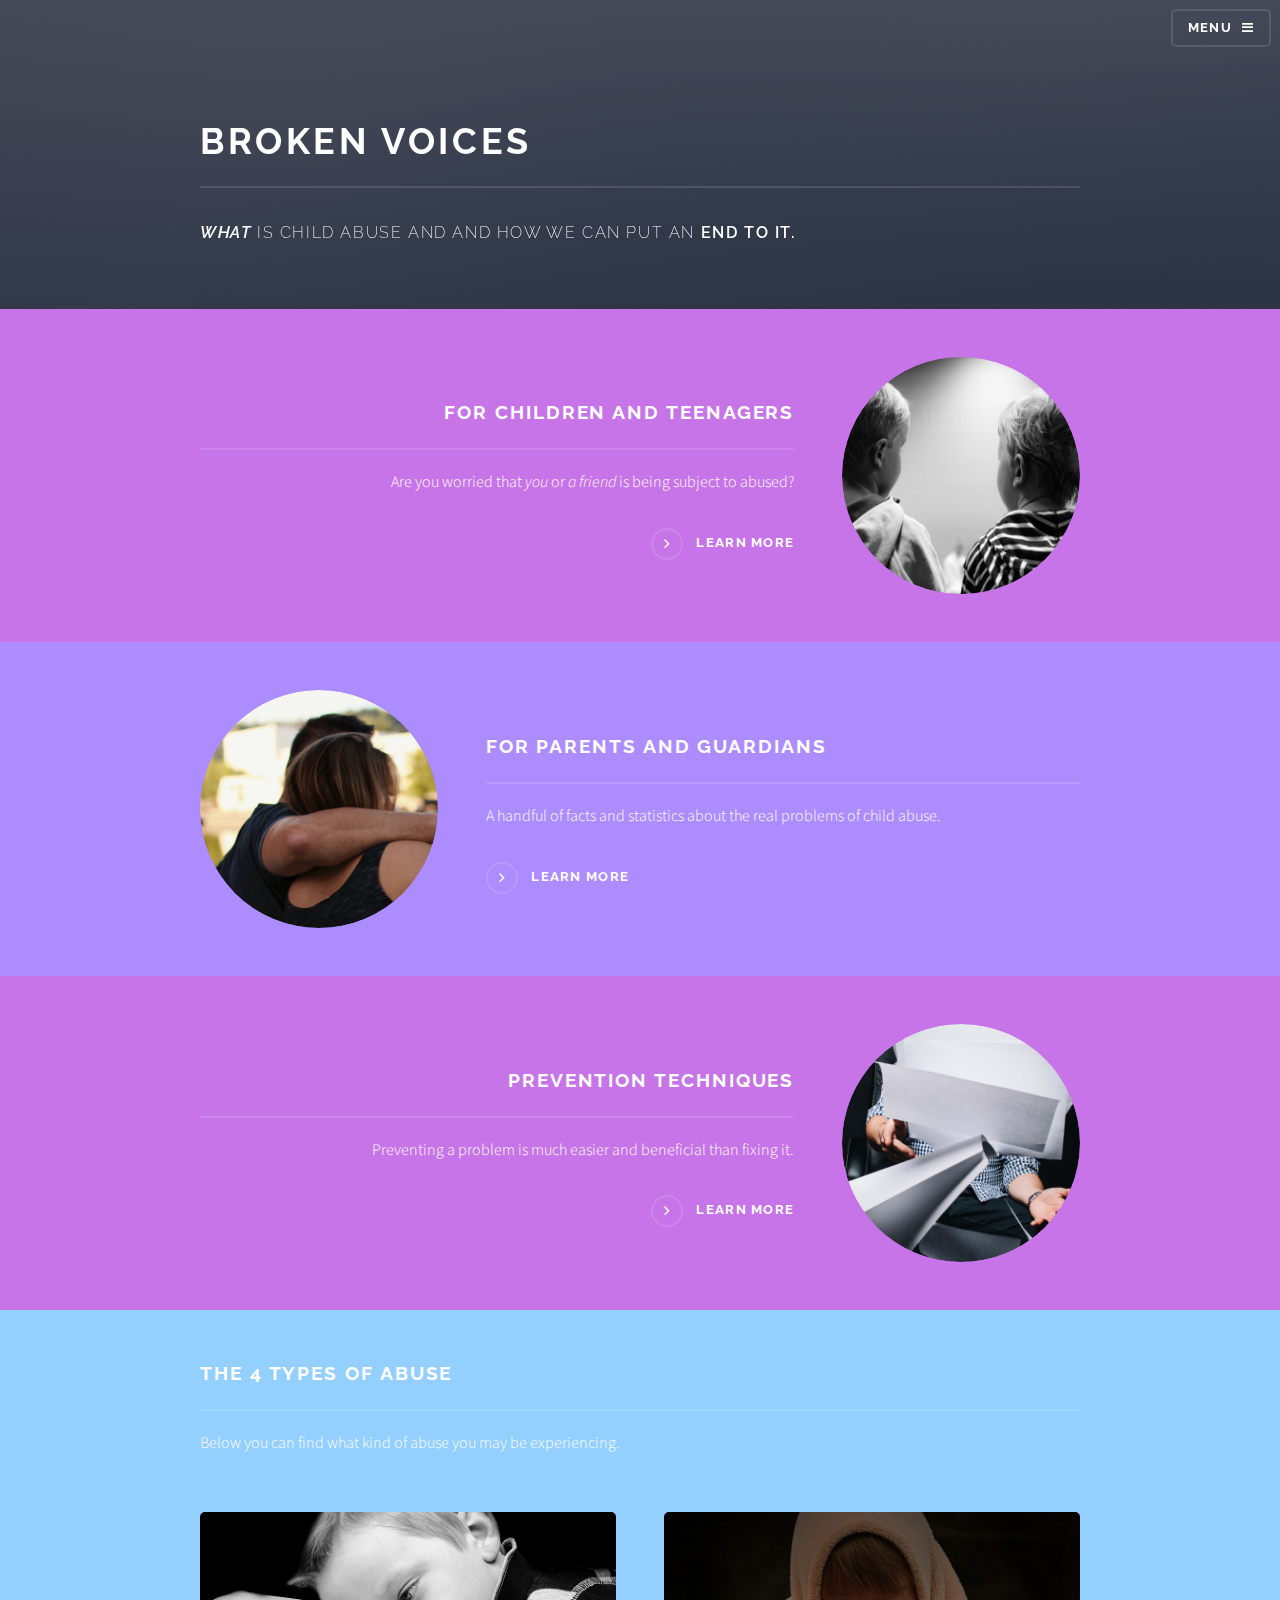
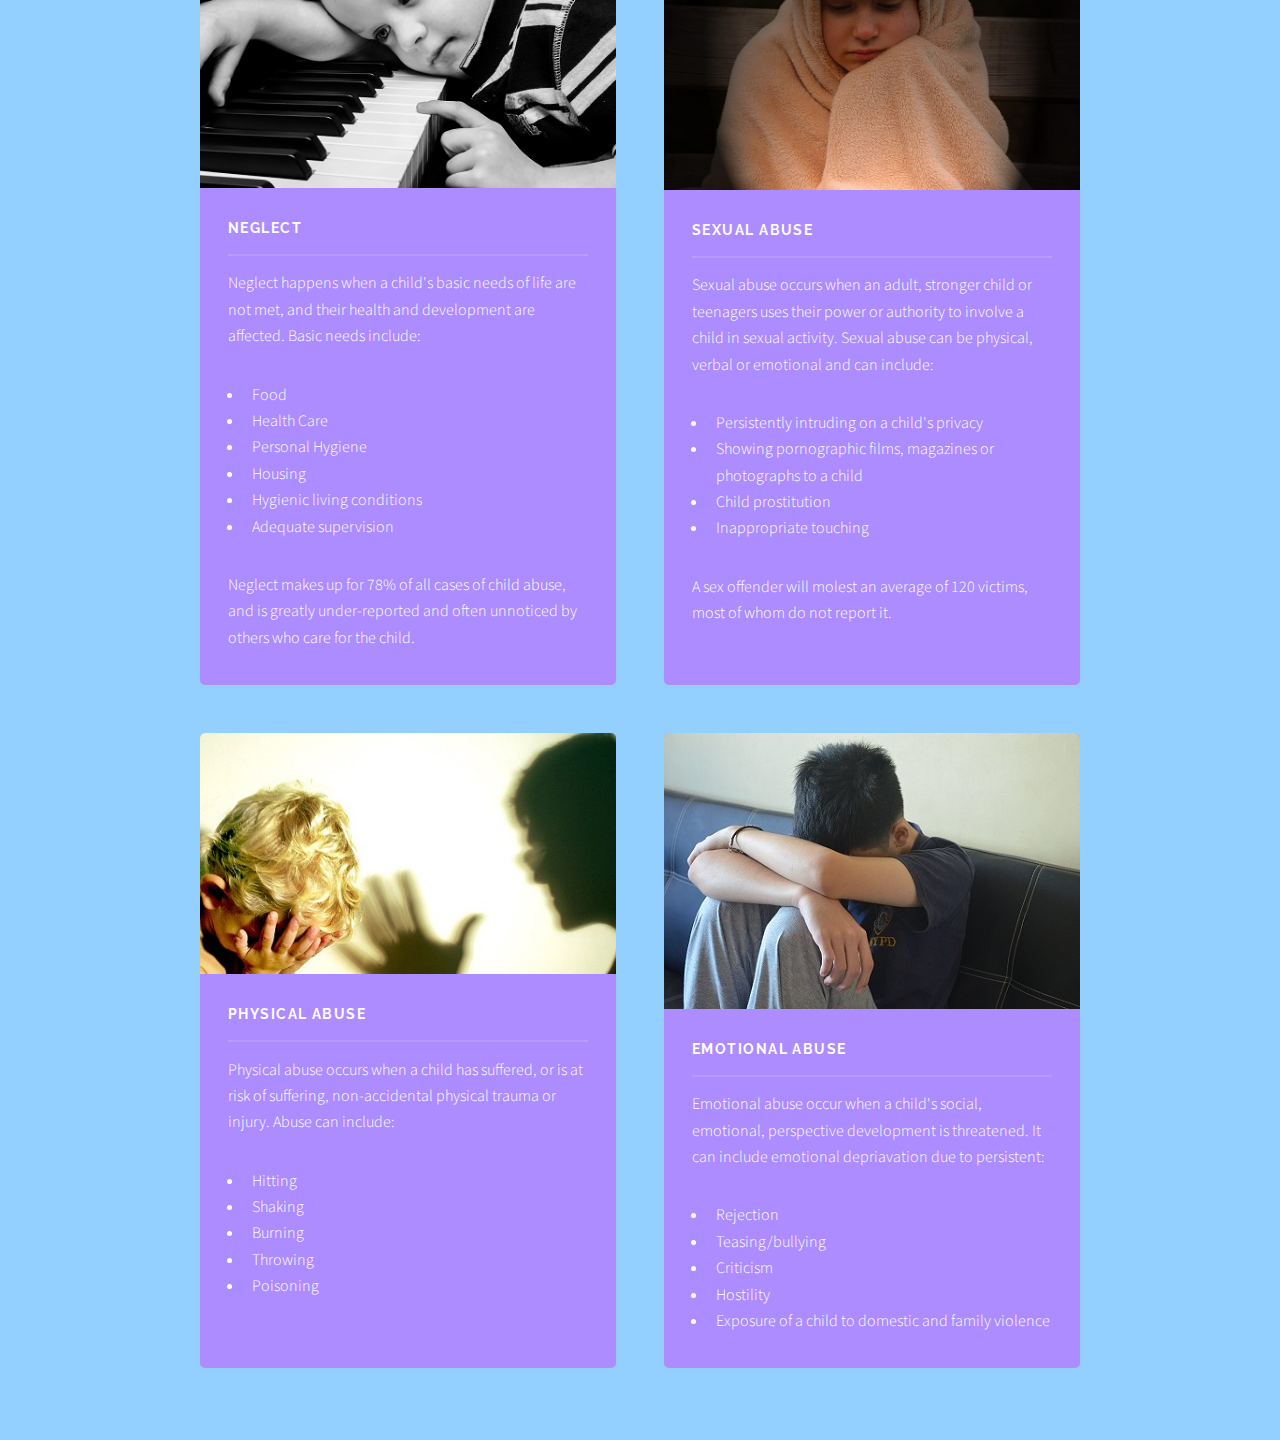
==== commit 0193d094: "another hotfix" ====
--- a/index.html
+++ b/index.html
@@ -61,7 +61,7 @@
 									<a href="#" class="image"><img src="images/forkids.jpg" alt="" /></a>
 									<div class="content">
 										<h2 class="major">For Children and Teenagers</h2>
-										<p>Are you worried if <em>you</em> or <em>a friend</em> is being abused?</p>
+										<p>Are you worried that <em>you</em> or <em>a friend</em> is being subject to abused?</p>
 										<a href="children.html" class="special">Learn more</a>
 									</div>
 								</div>
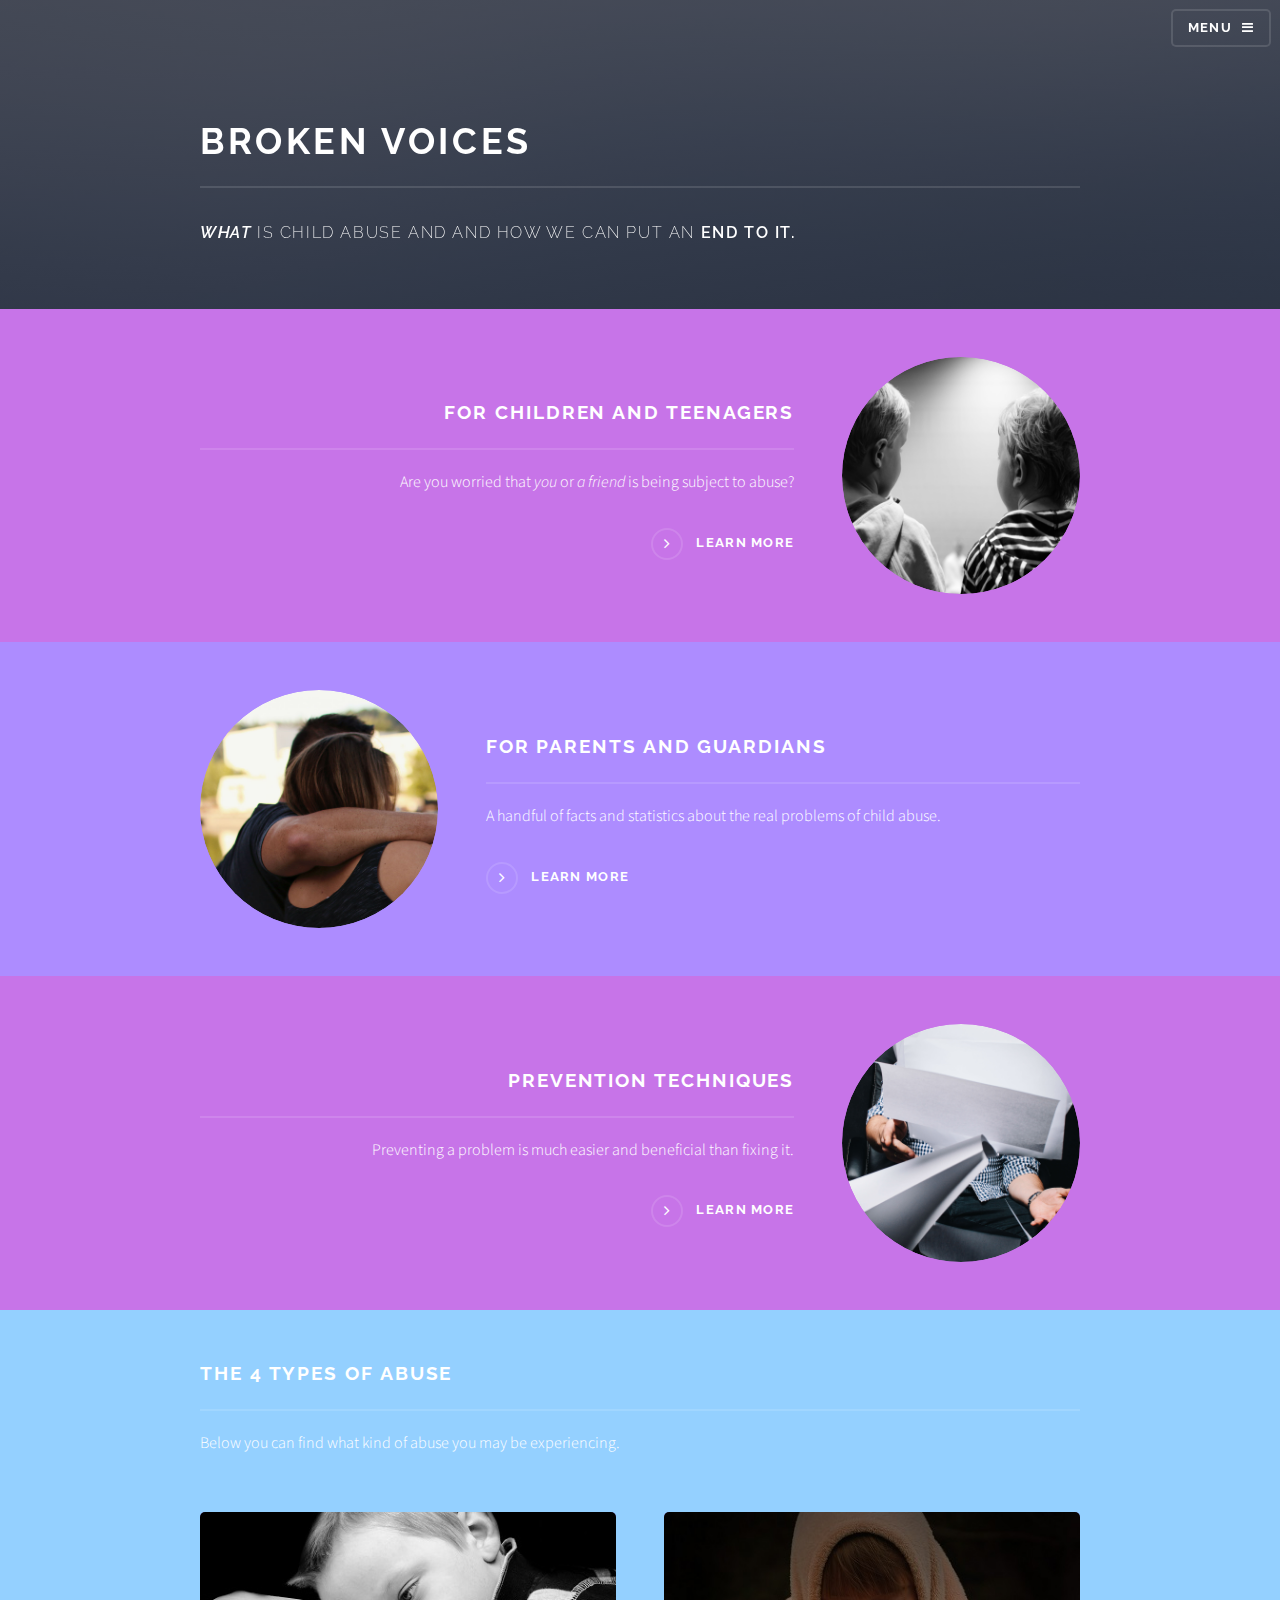
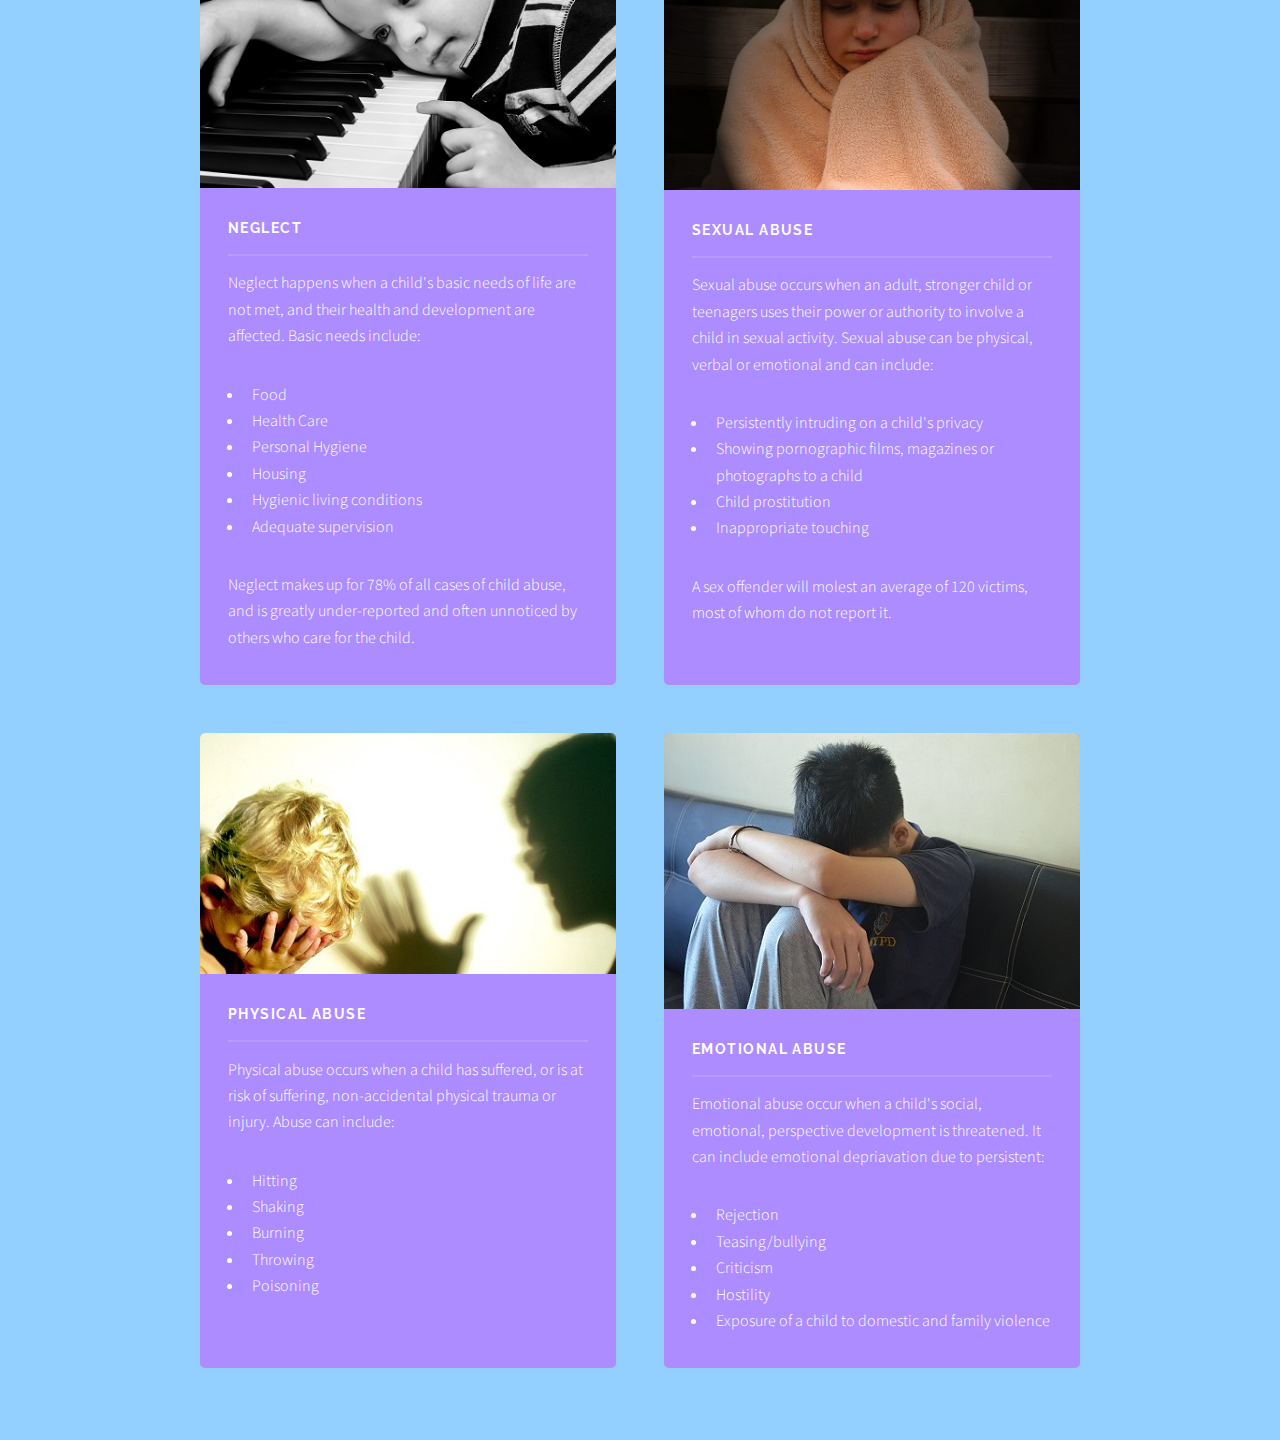
==== commit 94b47399: "ANOTHER hotfixS" ====
--- a/index.html
+++ b/index.html
@@ -61,7 +61,7 @@
 									<a href="#" class="image"><img src="images/forkids.jpg" alt="" /></a>
 									<div class="content">
 										<h2 class="major">For Children and Teenagers</h2>
-										<p>Are you worried that <em>you</em> or <em>a friend</em> is being subject to abused?</p>
+										<p>Are you worried that <em>you</em> or <em>a friend</em> is being subject to abuse?</p>
 										<a href="children.html" class="special">Learn more</a>
 									</div>
 								</div>
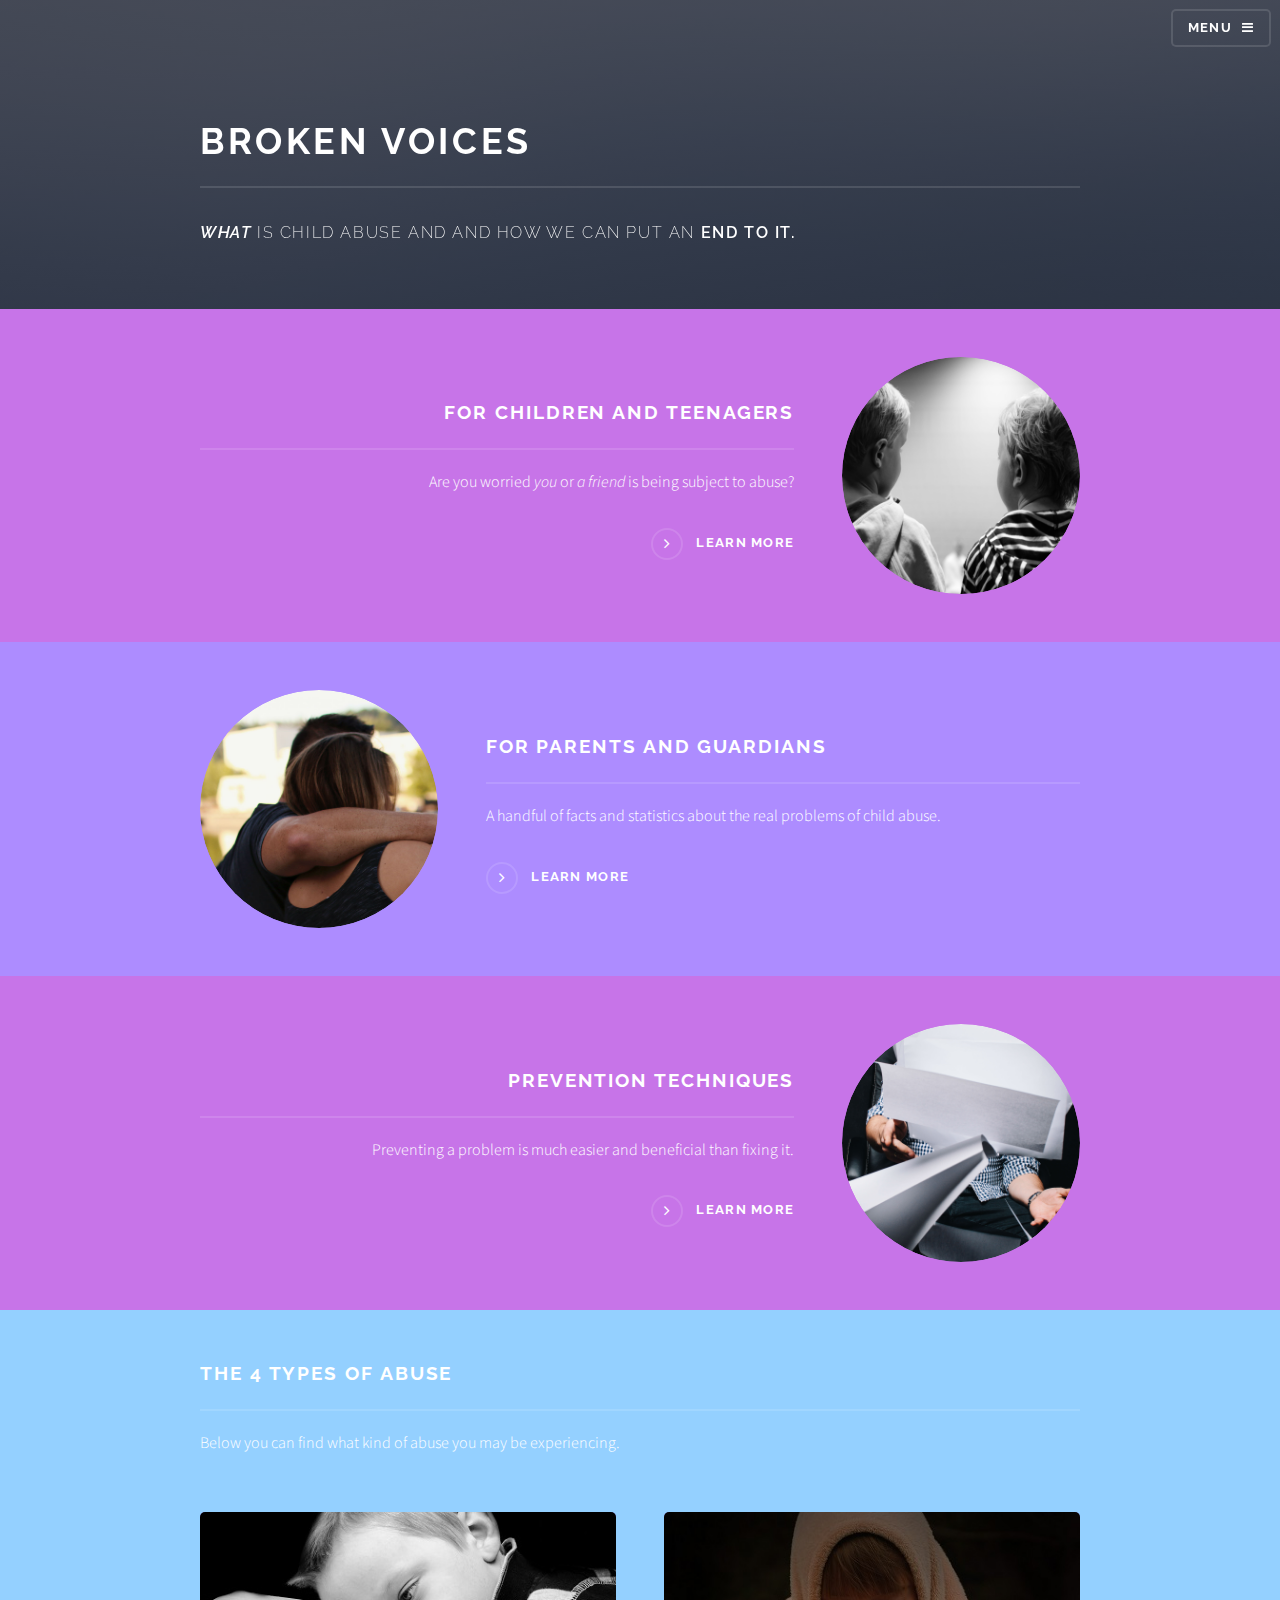
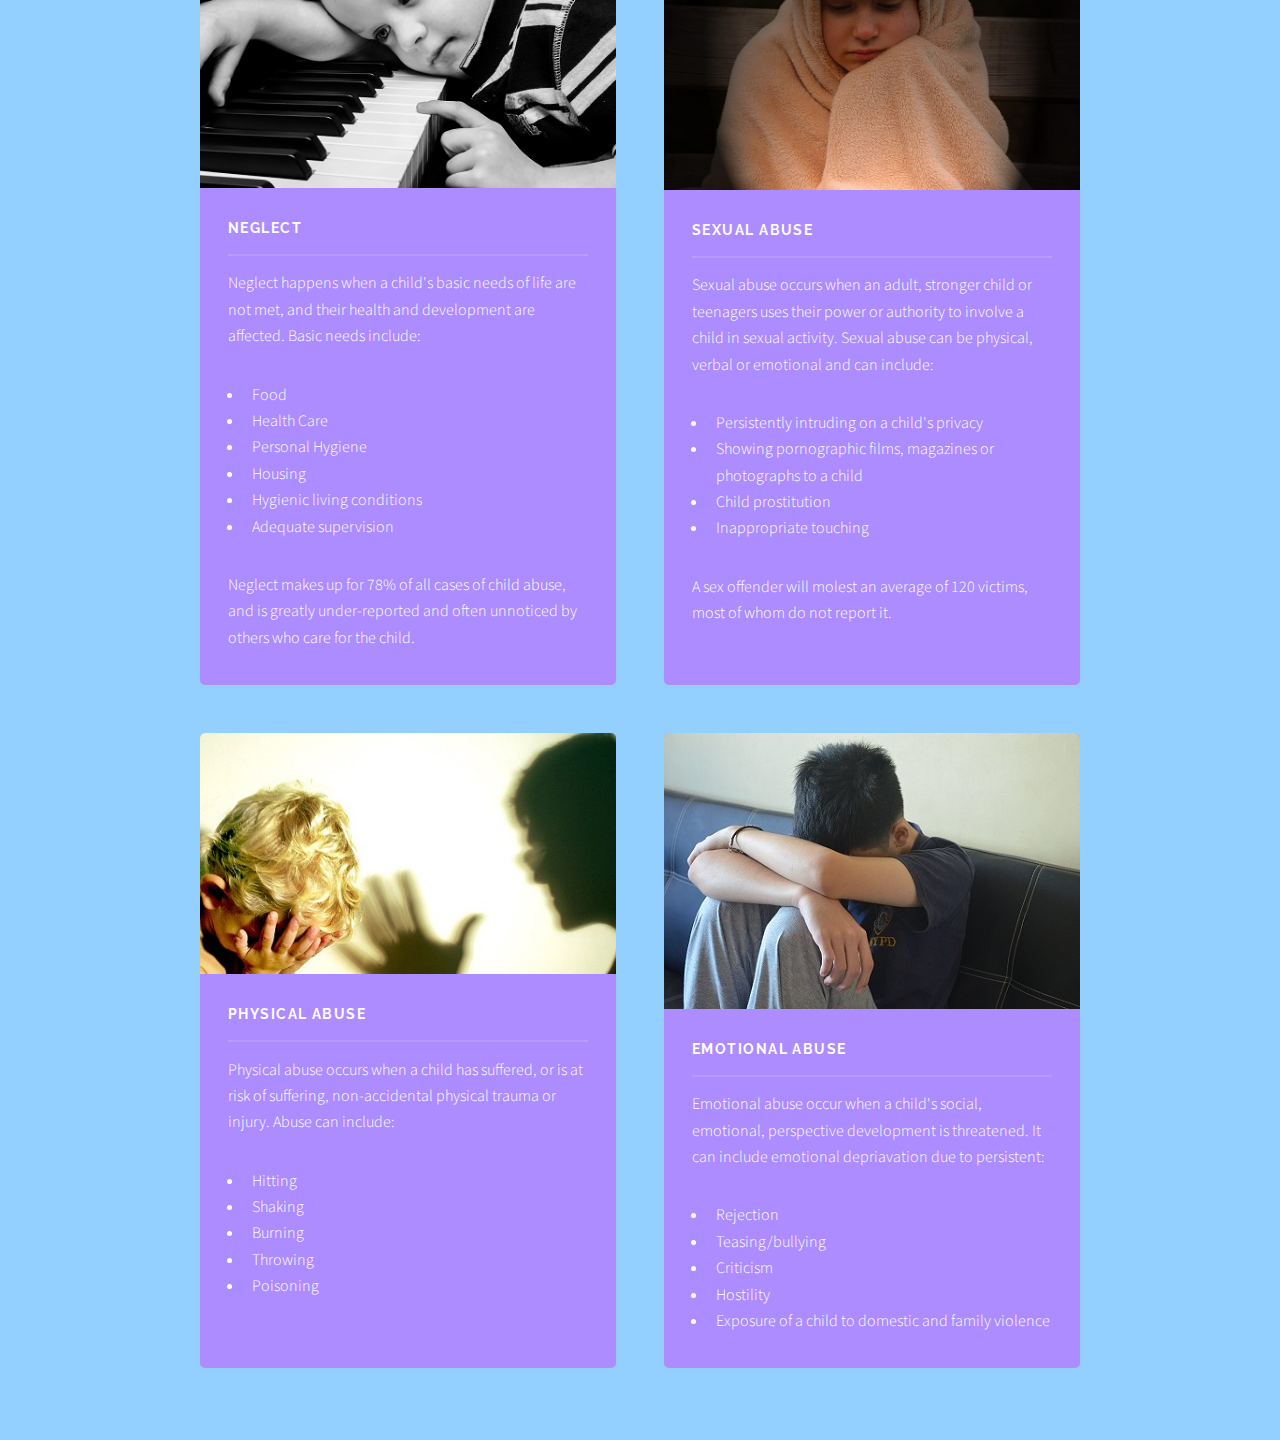
==== commit 0c33a060: "kill me" ====
--- a/index.html
+++ b/index.html
@@ -61,7 +61,7 @@
 									<a href="#" class="image"><img src="images/forkids.jpg" alt="" /></a>
 									<div class="content">
 										<h2 class="major">For Children and Teenagers</h2>
-										<p>Are you worried that <em>you</em> or <em>a friend</em> is being subject to abuse?</p>
+										<p>Are you worried <em>you</em> or <em>a friend</em> is being subject to abuse?</p>
 										<a href="children.html" class="special">Learn more</a>
 									</div>
 								</div>
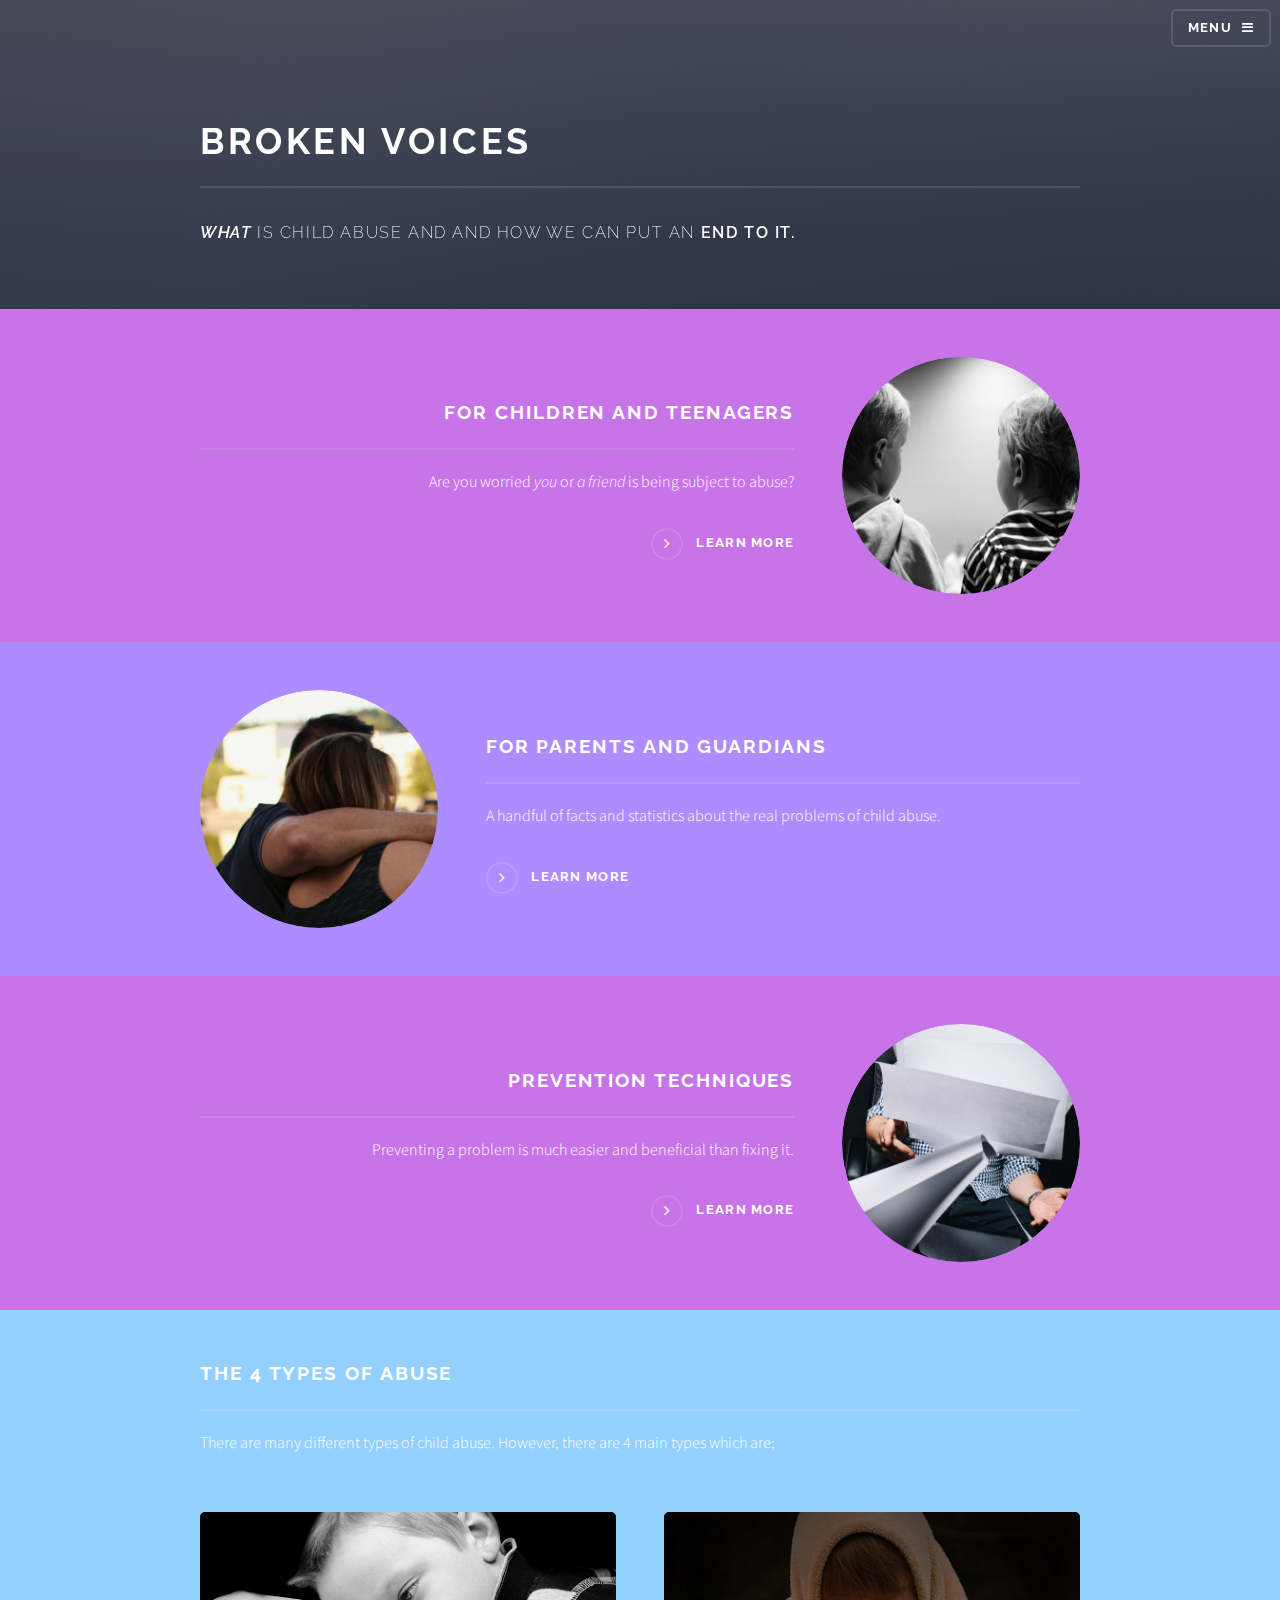
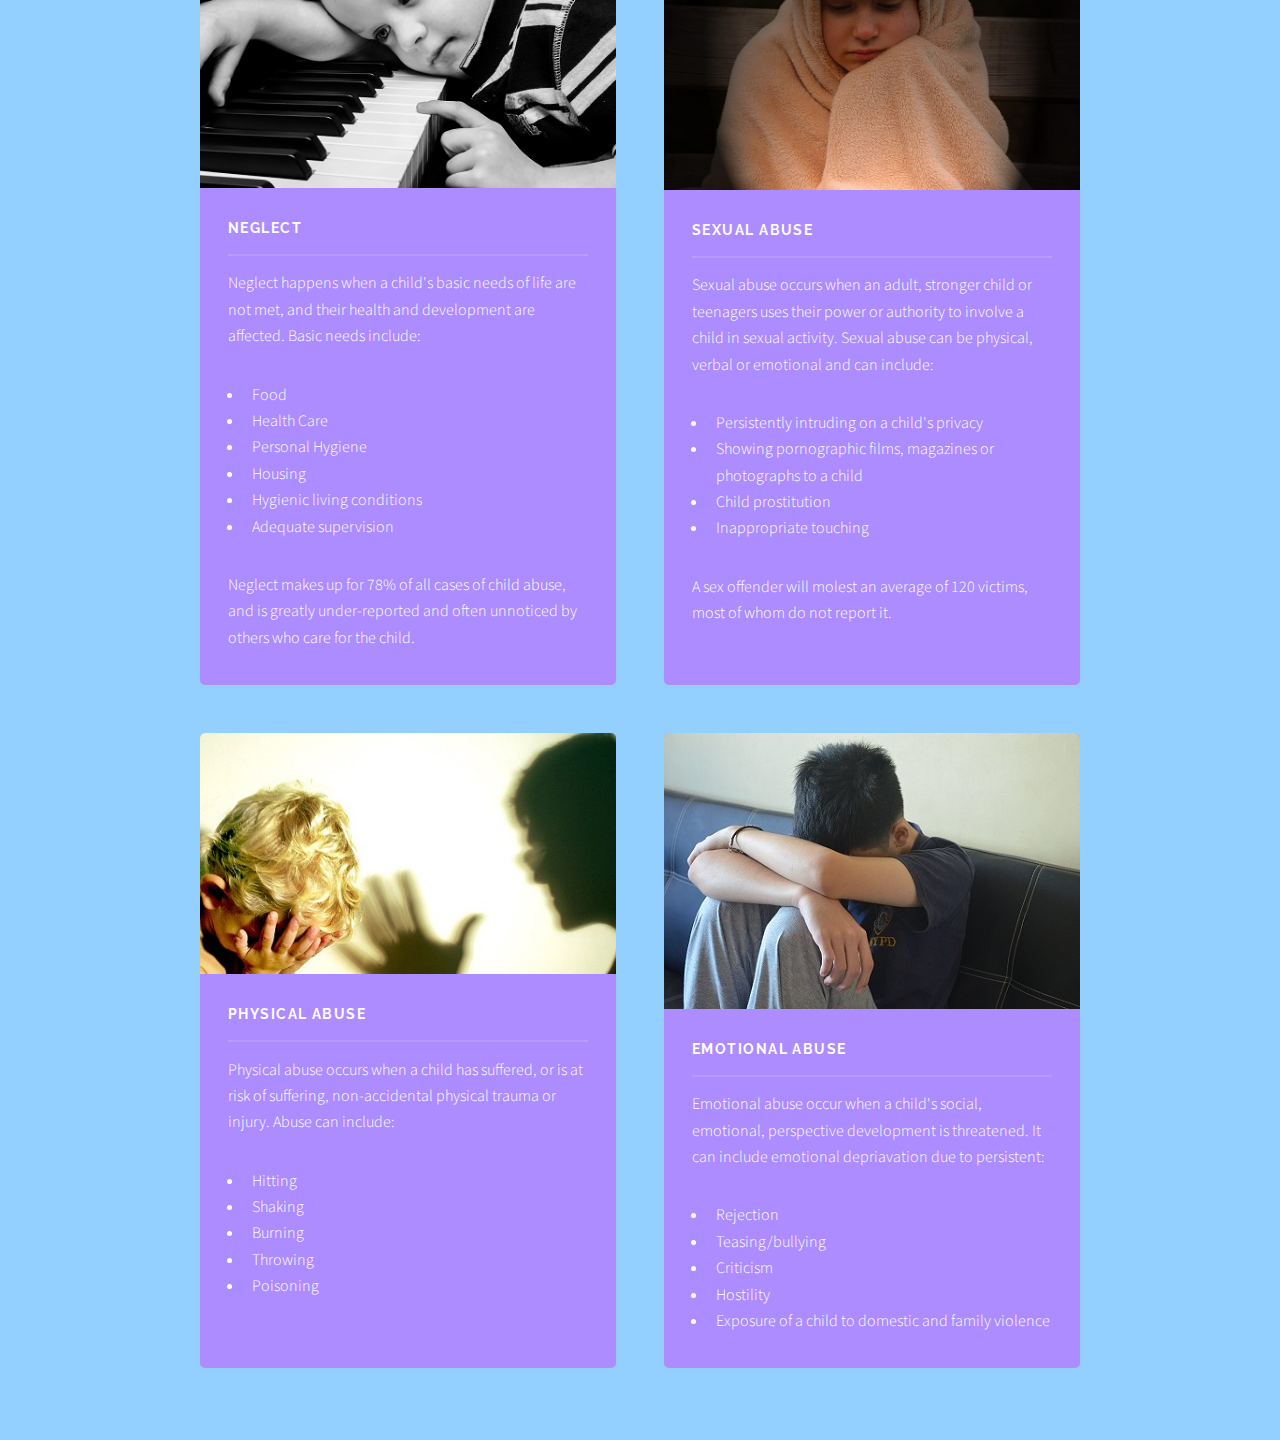
==== commit 684bd8a9: "Added intro to 4 types of Abuse graph" ====
--- a/index.html
+++ b/index.html
@@ -96,7 +96,7 @@
 							<section id="four" class="wrapper alt style1">
 								<div class="inner">
 									<h2 class="major">The 4 types of Abuse</h2>
-									<p>Below you can find what kind of abuse you may be experiencing.</p>
+									<p>There are many different types of child abuse. However, there are 4 main types which are;</p>
 									<section class="features">
 										<article>
 											<a href="#" class="image"><img src="images/neglect.jpg" alt="" /></a>
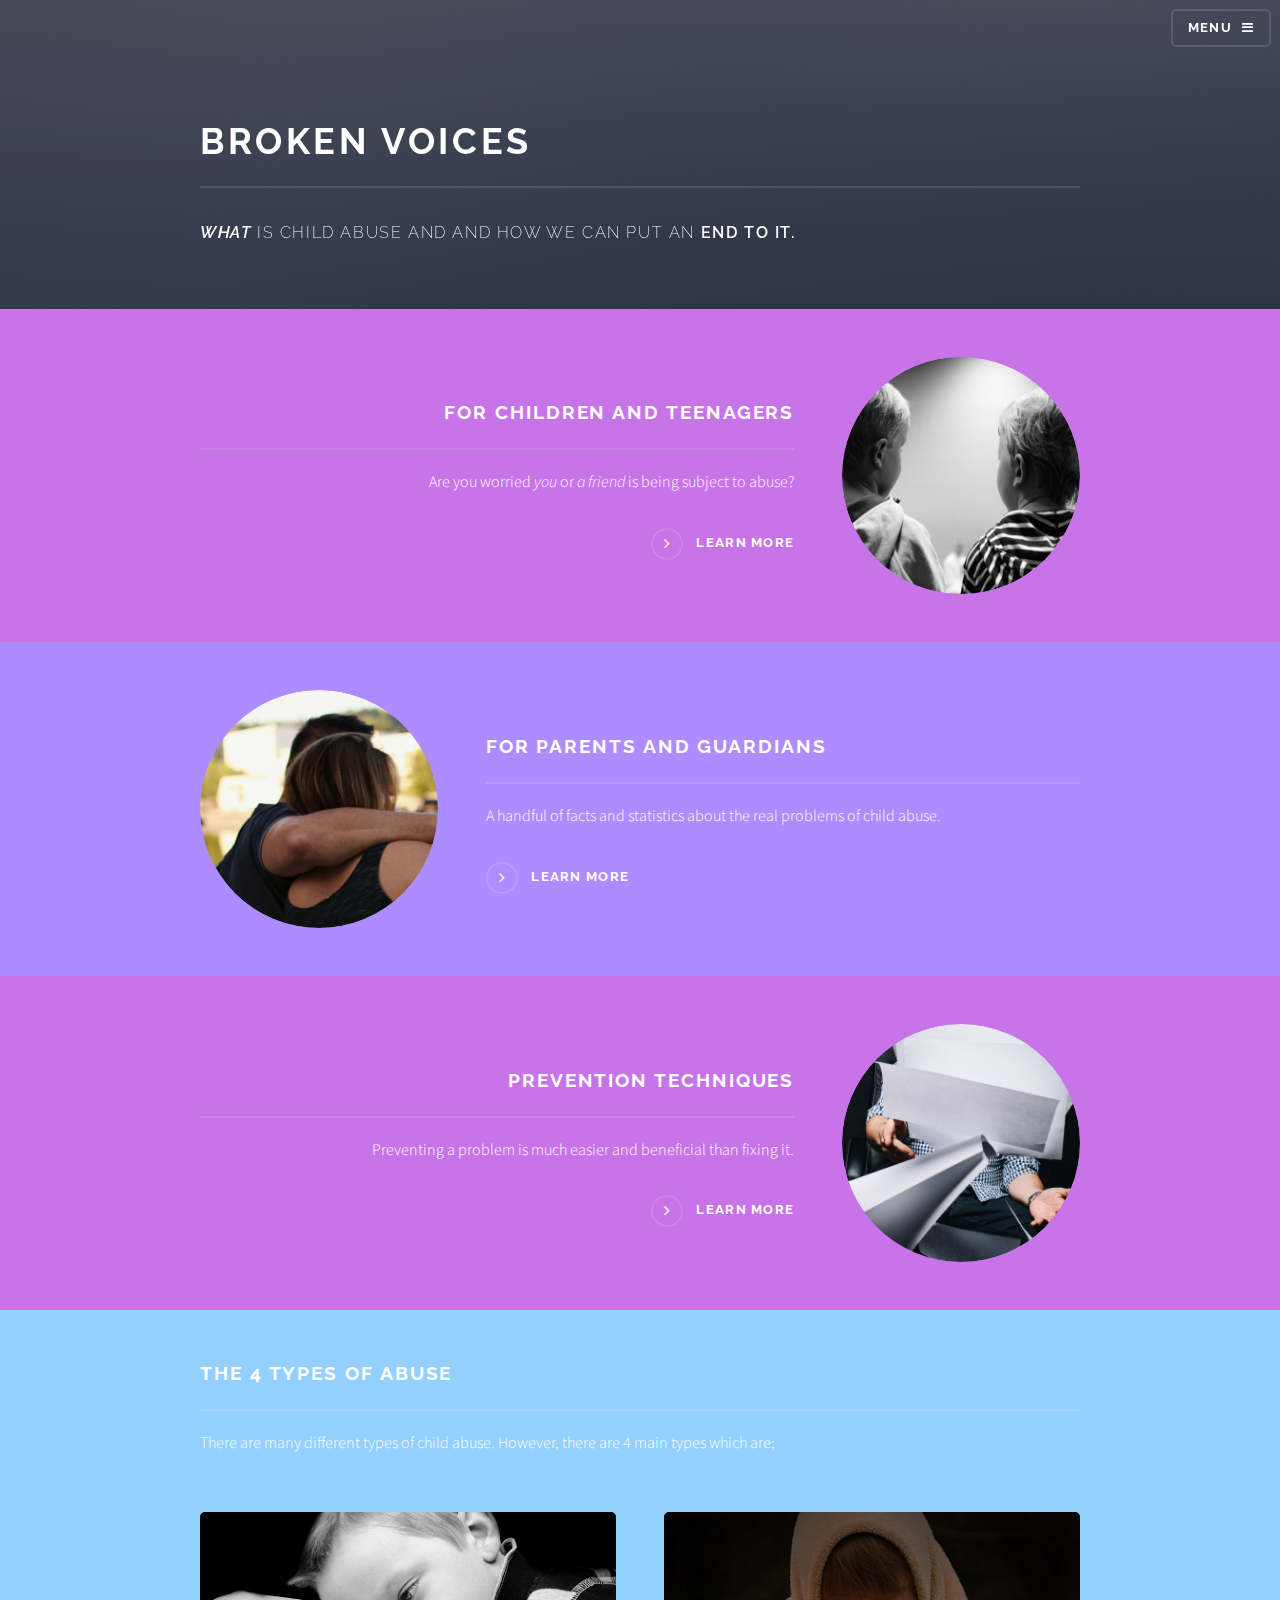
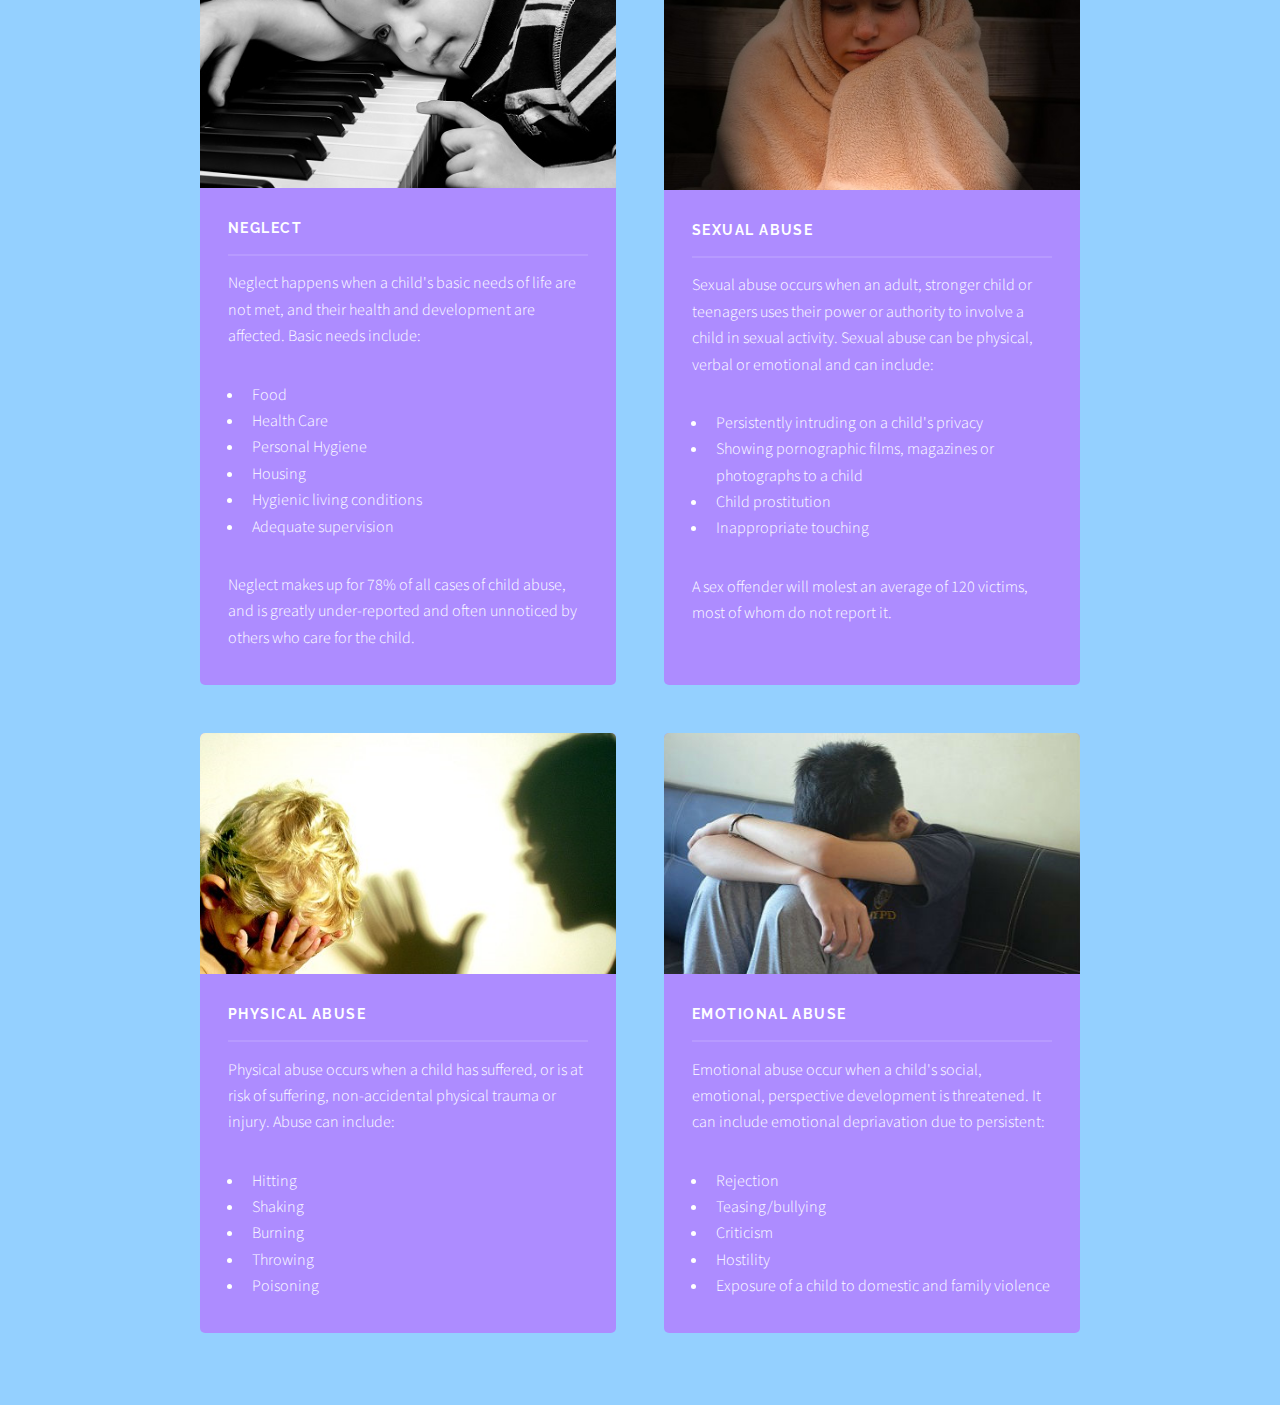
==== commit bcf519eb: "Added intro to Child.html, removed hyperlink on images" ====
--- a/index.html
+++ b/index.html
@@ -39,6 +39,7 @@
                                 <li><a href="#two">For Parents/Guardians</a></li>
                                 <li><a href="#three">Prevention</a></li>
 								<li><a href="#four">The 4 Types of Abuse</a></li>
+                                <li><a href="credits.html">Credits</a></li>
 							</ul>
 							<a href="#" class="close">Close</a>
 						</div>
@@ -99,7 +100,7 @@
 									<p>There are many different types of child abuse. However, there are 4 main types which are;</p>
 									<section class="features">
 										<article>
-											<a href="#" class="image"><img src="images/neglect.jpg" alt="" /></a>
+											<span class="image"><img src="images/neglect.jpg" alt="" /></span>
 											<h3 class="major">Neglect</h3>
 											<p>Neglect happens when a child's basic needs of life are not met, and their health and development are affected. Basic needs include:</p>
                                             <ul>
@@ -113,7 +114,7 @@
                                             <p>Neglect makes up for 78% of all cases of child abuse, and is greatly under-reported and often unnoticed by others who care for the child. </p>
 										</article>
 										<article>
-											<a href="#" class="image"><img src="images/sexual.jpg" alt="" /></a>
+											<span class="image"><img src="images/sexual.jpg" alt="" /></span>
 											<h3 class="major">SEXUAL ABUSE</h3>
                                             <p>Sexual abuse occurs when an adult, stronger child or teenagers uses their power or authority to involve a child in sexual activity.
                                             Sexual abuse can be physical, verbal or emotional and can include:</p>
@@ -126,7 +127,7 @@
                                         <p>A sex offender will molest an average of 120 victims, most of whom do not report it.</p>
 										</article>
 										<article>
-											<a href="#" class="image"><img src="images/physical.png" alt="" /></a>
+											<span class="image"><img src="images/physical.png" alt="" /></span>
 											<h3 class="major">PHYSICAL ABUSE</h3>
 											<p>Physical abuse occurs when a child has suffered, or is at risk of suffering, non-accidental physical trauma or injury. Abuse can include:</p>
                                             <ul>
@@ -138,7 +139,7 @@
                                         </ul>
 										</article>
 										<article>
-											<a href="#" class="image"><img src="images/emotional.jpg" alt="" /></a>
+											<span class="image"><img src="images/emotional.jpg" alt="" /></span>
 											<h3 class="major">Emotional Abuse</h3>
 											<p>Emotional abuse occur when a child's social, emotional, perspective development is threatened. It can include emotional depriavation due to persistent:</p>
                                             <ul>
